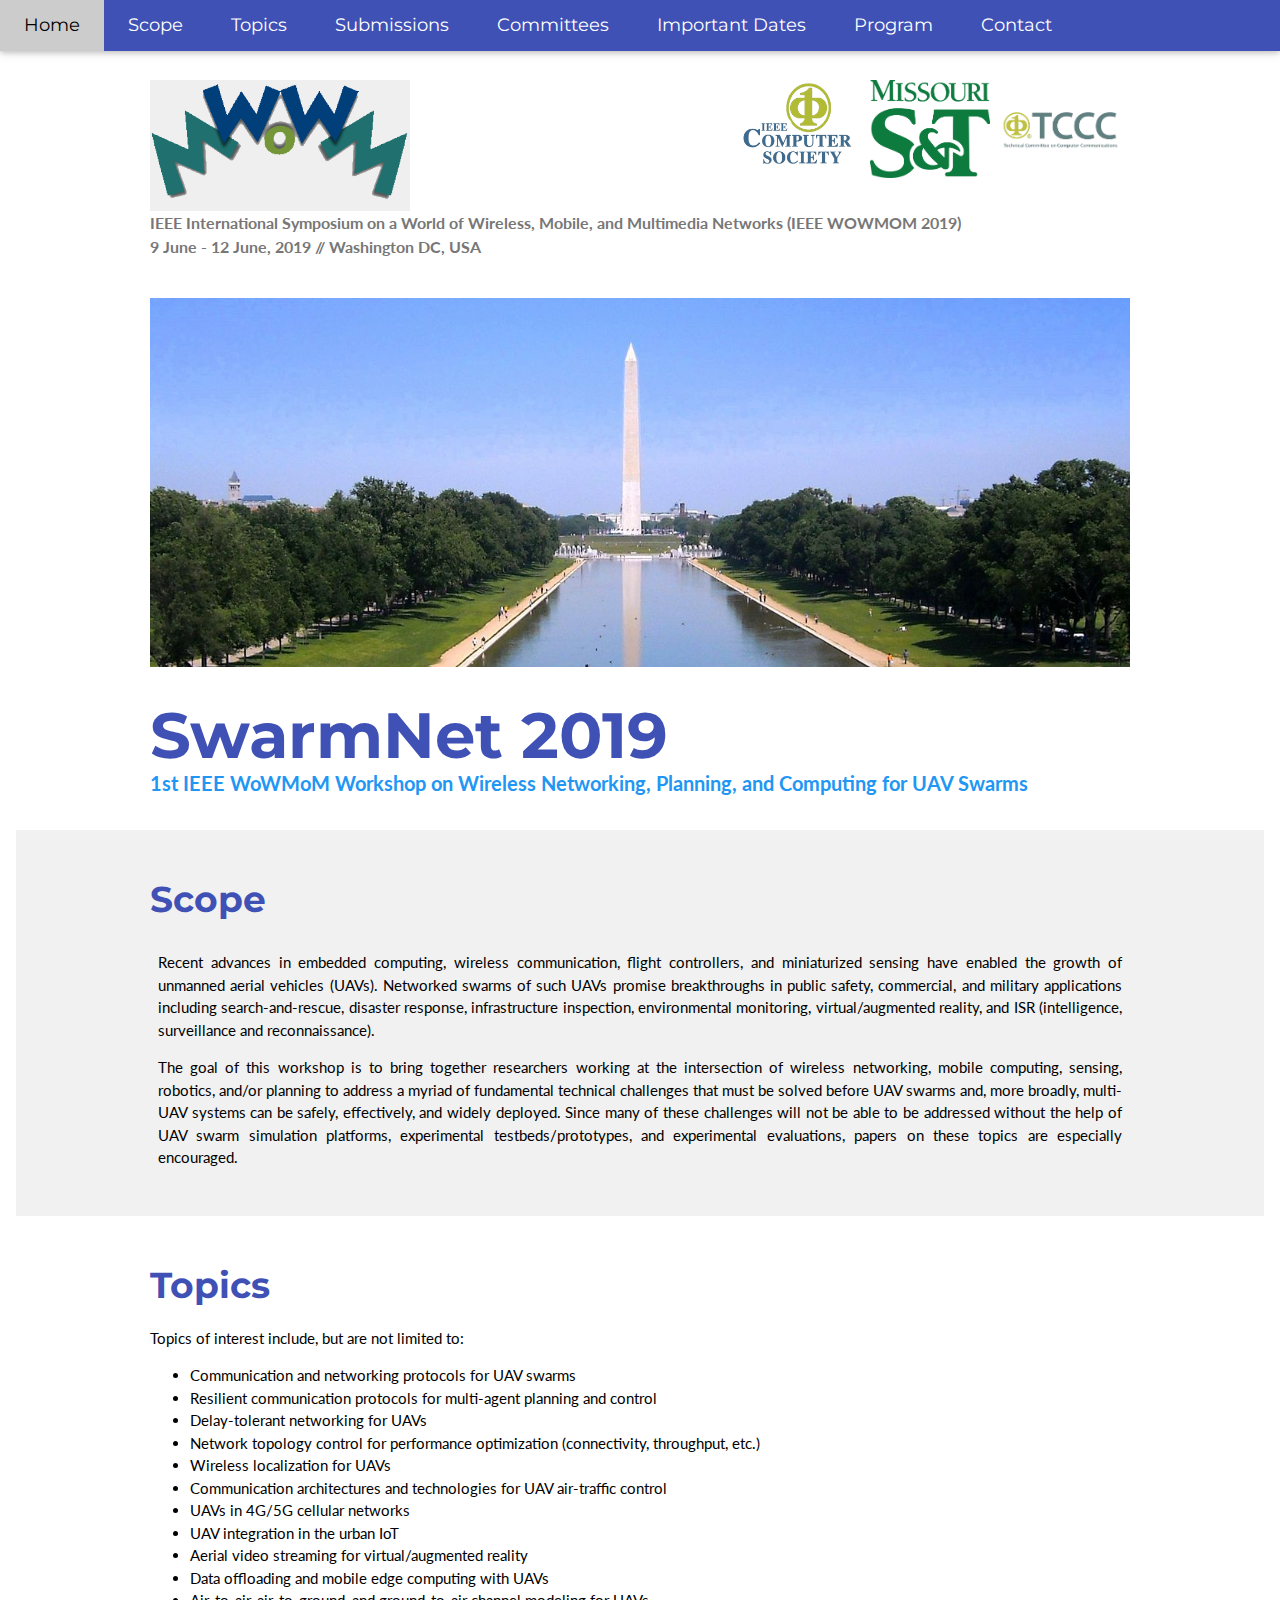
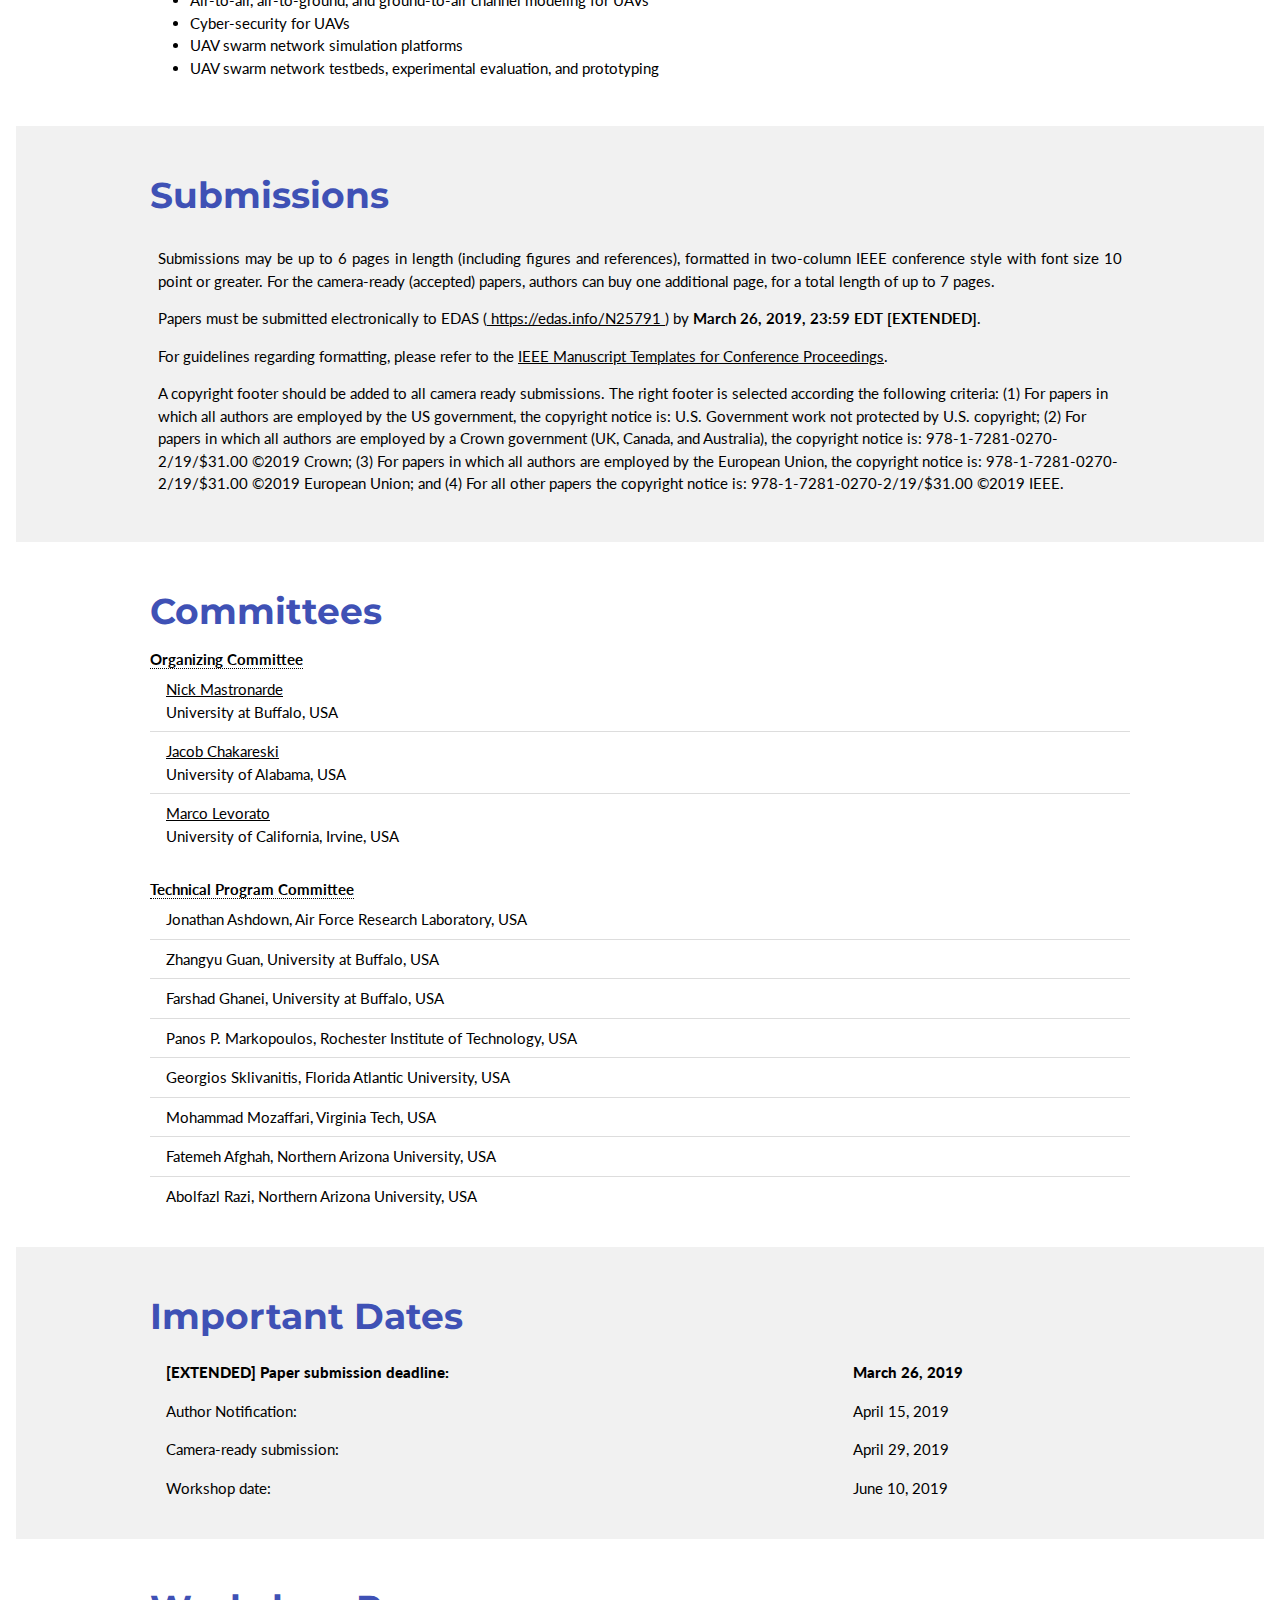
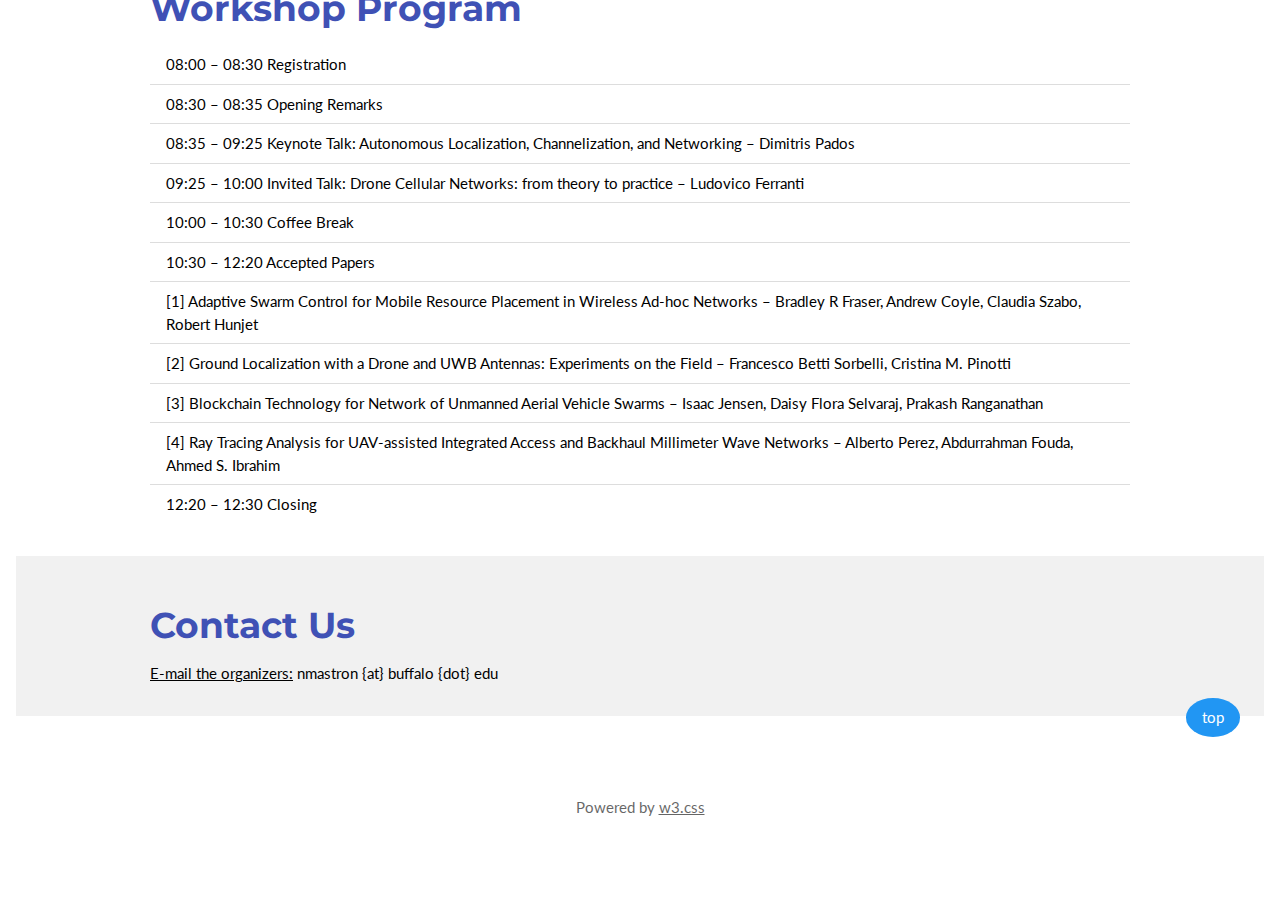
==== index.html @ b9e28bdb "Changed presentation order" ====
﻿<!DOCTYPE html>
<html>
   <title>SwarmNet Workshop</title>
   <meta charset="UTF-8">
   <meta name="viewport" content="width=device-width, initial-scale=1">
   <link rel="stylesheet" href="https://www.w3schools.com/w3css/4/w3.css">
   <link href="wcnee.css" rel="stylesheet" type="text/css" id="styleId"/>
   <link rel="stylesheet" href="https://fonts.googleapis.com/css?family=Lato">
   <link rel="stylesheet" href="https://fonts.googleapis.com/css?family=Montserrat">
   <link rel="stylesheet" href="https://cdnjs.cloudflare.com/ajax/libs/font-awesome/4.7.0/css/font-awesome.min.css">
   <style>
      body,h1,h2,h3,h4,h5,h6 {font-family: "Lato", sans-serif}
      .w3-bar,h1,button {font-family: "Montserrat", sans-serif}
      .fa-anchor,.fa-coffee {font-size:200px}
   </style>
   <body>
      <!-- Navbar -->
      <div class="w3-top">
         <div class="w3-bar w3-indigo w3-card-2 w3-left-align w3-large">
            <a class="w3-bar-item w3-button w3-hide-medium w3-hide-large w3-right w3-padding-large w3-hover-white w3-large w3-indigo" href="javascript:void(0);" onclick="myFunction()" title="Toggle Navigation Menu"><i class="fa fa-bars"></i></a>
            <a href="#" class="w3-bar-item w3-button w3-padding-large w3-white">Home</a>
            <a href="#scope" class="w3-bar-item w3-button w3-hide-small w3-padding-large w3-hover-white">Scope</a>
            <a href="#topics" class="w3-bar-item w3-button w3-hide-small w3-padding-large w3-hover-white">Topics</a>
            <a href="#submissions" class="w3-bar-item w3-button w3-padding-large">Submissions</a>
            <a href="#committees" class="w3-bar-item w3-button w3-hide-small w3-padding-large w3-hover-white">Committees</a>
            <a href="#dates" class="w3-bar-item w3-button w3-hide-small w3-padding-large w3-hover-white">Important Dates</a>
            <a href="#program" class="w3-bar-item w3-button w3-hide-small w3-padding-large w3-hover-white">Program</a>
            <a href="#contact" class="w3-bar-item w3-button w3-hide-small w3-padding-large w3-hover-white">Contact</a>
         </div>
         
         <!-- Navbar on small screens -->
         <div id="navDemo" class="w3-bar-block w3-white w3-hide w3-hide-large w3-hide-medium w3-large">
            <a href="#scope" class="w3-bar-item w3-button w3-padding-large">Scope</a>
            <a href="#topics" class="w3-bar-item w3-button w3-padding-large">Topics</a>
            <a href="#submissions" class="w3-bar-item w3-button w3-padding-large">Submissions</a>
            <a href="#committees" class="w3-bar-item w3-button w3-padding-large">Committees</a>
            <a href="#dates" class="w3-bar-item w3-button w3-padding-large">Important Dates</a>
            <a href="#program" class="w3-bar-item w3-button w3-padding-large">Program</a>
            <a href="#contact" class="w3-bar-item w3-button w3-padding-large">Contact</a>
         </div>
      </div>
      
      <!-- Header -->
      <header class="w3-container w3-white" style="padding-top:80px;">
      </header>
      
      <!-- First Grid -->
      <div class="w3-row-padding w3-padding-8 w3-container" id="home">
         <div class="w3-content">
            
            <a href="http://tccc.committees.comsoc.org/" target="_blank"></a>
            <img src="logo-tccc.png" width="120px" style="padding:25px 0px 0px 0px; position:absolute; margin-left:850px;"/>
            
            <a href="https://www.mst.edu" target="_blank">
            <img src="logo-missouri.png" width="120px" style="padding:0px 0px 0px 0px; position:absolute; margin-left:720px;"/></a>
            
            <a href="https://www.computer.org/" target="_blank">
            <img src="ieee-computer-society.png" width="120px" style="padding:0px 0px 0px 0px; position:absolute; margin-left:590px;"/></a>
            
            <a href="http://cs.ucf.edu/wowmom2019/" target="_blank"></a>            
            <img src="logo-wowmom.png" width="260px" style="padding:0px 0px 0px 0px"/>
            <p style="color:#777; font-size:12pt; font-weight: bold; padding-top:0; margin-top:0;">
               IEEE International Symposium on a World of Wireless, Mobile, and Multimedia Networks (IEEE WOWMOM 2019) 
               <br> 9 June - 12 June, 2019 // Washington DC, USA
            </p>
            <br>
            
            <img class="w3-image" src="washington.jpg" style="margin-bottom:10px;">
            <h1 class="w3-jumbo w3-text-indigo" style="margin-bottom:-25px;"><b>SwarmNet 2019</b></h1>
            <h4 class="w3-text-blue"><b>1st IEEE WoWMoM Workshop on Wireless Networking, Planning, and Computing for UAV Swarms</b></h4>
            <br>
         </div>
      </div>
      
      <div class="w3-container"> <!-- w3-threequarter -->
         <div class="w3-row-padding w3-padding-32 w3-container w3-light-grey" id="scope">
            <div class="w3-content">
               <h1 class="w3-xxlarge w3-text-indigo "><b>Scope</b></h1>
               <!-- Photo grid (modal) -->
               <div class="w3-row-padding">
                  <div>
                     <p align="justify">Recent advances in embedded computing, wireless communication, flight controllers, 
                     and miniaturized sensing have enabled the growth of unmanned aerial vehicles (UAVs). 
                     Networked swarms of such UAVs promise breakthroughs in public safety, commercial, and military applications 
                     including search-and-rescue, disaster response, infrastructure inspection, environmental monitoring, 
                     virtual/augmented reality, and ISR (intelligence, surveillance and reconnaissance). </p>                    
                     <p align="justify">The goal of this workshop is to bring together researchers working at the intersection of 
                     wireless networking, mobile computing, sensing, robotics, and/or planning 
                     to address a myriad of fundamental technical challenges that must be solved before UAV swarms and,
                     more broadly, multi-UAV systems can be safely, effectively, and widely deployed. 
                     Since many of these challenges will not be able to be addressed without the help of UAV swarm simulation platforms, 
                     experimental testbeds/prototypes, and experimental evaluations, papers on these topics are especially encouraged. </p>
                  </div>
               </div>
            </div>
         </div>
         <!-- Second Grid -->
         <div class="w3-row-padding w3-white w3-padding-32 w3-container" id="topics">
            <div class="w3-content">
               <h1 class="w3-xxlarge w3-text-indigo "><b>Topics</b></h1>
               <p>Topics of interest include, but are not limited to:</p>
               <!-- 
               <br>
               <b style="border-bottom: 1px #000 dotted;">Communications and Networking Protocols</b> 
               -->
               <ul>
                  <li> Communication and networking protocols for UAV swarms </li>
                  <li> Resilient communication protocols for multi-agent planning and control </li>
                  <li> Delay-tolerant networking for UAVs </li>
                  <li> Network topology control for performance optimization (connectivity, throughput, etc.) </li>
                  <li> Wireless localization for UAVs </li>
                  <li> Communication architectures and technologies for UAV air-traffic control </li>
                  <li> UAVs in 4G/5G cellular networks </li>
                  <li> UAV integration in the urban IoT </li>
                  <li> Aerial video streaming for virtual/augmented reality </li>
                  <li> Data offloading and mobile edge computing with UAVs </li>
                  <li> Air-to-air, air-to-ground, and ground-to-air channel modeling for UAVs
                  <li> Cyber-security for UAVs
                  <li> UAV swarm network simulation platforms
                  <li> UAV swarm network testbeds, experimental evaluation, and prototyping
			   </ul>

               <!--
               <b style="border-bottom: 1px #000 dotted;">Systems and Applications</b>
               <ul>
            	     <li>  RF/acoustic/optical communication systems</li>
                  <li>  Modeling and simulation tools </li>
                  <li>  Experimental results from prototypes, testbeds, and demonstrations </li>
                  <li>  Software-defined radio platforms and SDN testbeds </li>
                  <li>  Internet-of-things applications </li>
                  <li>  Antenna design and processing </li>
                  <li>  Spectrum access policies for dynamic network control</li>
                  <li>  Hardware/software challenges in multi/(massive) antenna transceiver design </li>
                  <li>  Cooperation of robotic unmanned vehicles with multi-domain (sea-land-air) capabilities  </li>
                  <li>  Human-machine interaction </li>
					     </ul>

               <b style="border-bottom: 1px #000 dotted;">Signal Processing and Channel Modeling</b>
               <ul>
                <li>  Signal propagation models </li>
                  <li>  Optimization techniques for multi-modal processing </li>
                  <li>  Signal processing for distributed beamforming </li>
                  <li>  Localization, detection, classification and tracking methods</li>
                  <li>  Communication-constrained multi-agent path planning and task allocation </li>
                  <li>  Machine learning and AI-assisted algorithms for wireless communications and networking  </li>
                  <li>  Signal propagation and attenuation models (absorption, scattering, fading, multipath) </li>
                  <li>  Measurement and characterization (modeling) of real-world wireless (underwater, aerial, intra-body, underground) network deployments </li>
					     </ul>
               -->
            </div>
         </div>


        <div class="w3-row-padding w3-light-grey w3-padding-32 w3-container" id="submissions">
           <div class="w3-content">
              <h1 class="w3-xxlarge w3-text-indigo"><b>Submissions</b></h1>
                 <div class="w3-row-padding">
                    <div>
                       <p align="justify"> Submissions may be up to 6 pages in length (including figures and references), 
                       formatted in two-column IEEE conference style with font size 10 point or greater. 
                       For the camera-ready (accepted) papers, authors can buy one additional page, for a total length of up to 7 pages.</p>
		       <p>Papers must be submitted electronically to EDAS
			       (<a href="https://edas.info/N25791" target="_blank"> https://edas.info/N25791 </a>)
			       by <b>March 26, 2019, 23:59 EDT [EXTENDED]</b>.</p>
                       <p>For guidelines regarding formatting, please refer to the 
                       <a href="http://www.ieee.org/conferences_events/conferences/publishing/templates.html" target="_blank"> IEEE Manuscript Templates for Conference Proceedings</a>.
                       </p>
		       <p> A copyright footer should be added to all camera ready submissions. The right footer is selected according the following criteria:
                           (1) For papers in which all authors are employed by the US government, the copyright notice is: U.S. Government work not protected by U.S. copyright;
                           (2) For papers in which all authors are employed by a Crown government (UK, Canada, and Australia), the copyright notice is: 978-1-7281-0270-2/19/$31.00 ©2019 Crown;
                           (3) For papers in which all authors are employed by the European Union, the copyright notice is: 978-1-7281-0270-2/19/$31.00 ©2019 European Union; and
			   (4) For all other papers the copyright notice is: 978-1-7281-0270-2/19/$31.00 ©2019 IEEE.</p> 
                    </div>
                 </div>
         	  </div>
           </div>


         <div class="w3-row-padding w3-white w3-padding-32 w3-container" id="committees">
            <div class="w3-content">
               <h1 class="w3-xxlarge w3-text-indigo"><b>Committees</b></h1>
                  <ul class="w3-ul">
                     <b style="border-bottom: 1px #000 dotted;">Organizing Committee</b>
                        <li> <a href="http://www.eng.buffalo.edu/~nmastron/" target="_blank"> Nick Mastronarde</a>
                        <br> University at Buffalo, USA
                        
                        <li> <a href="http://www.jakov.org/" target="_blank"> Jacob Chakareski</a>
                        <br> University of Alabama, USA
                  
                        <li> <a href="https://www.ics.uci.edu/~mlevorat/" target="_blank"> Marco Levorato</a>
                        <br> University of California, Irvine, USA
                  </ul>
		          <br>
				  <ul class="w3-ul">
				  <b style="border-bottom: 1px #000 dotted;">Technical Program Committee</b>
				     <li> Jonathan Ashdown, Air Force Research Laboratory, USA
                                     <li> Zhangyu Guan, University at Buffalo, USA
			             <li> Farshad Ghanei, University at Buffalo, USA
			             <li> Panos P. Markopoulos, Rochester Institute of Technology, USA
			             <li> Georgios Sklivanitis, Florida Atlantic University, USA
			             <li> Mohammad Mozaffari, Virginia Tech, USA
			             <li> Fatemeh Afghah, Northern Arizona University, USA
				     <li> Abolfazl Razi, Northern Arizona University, USA
                  </ul>
            </div>
         </div>

         <div class="w3-row-padding w3-light-grey w3-padding-32 w3-container" id="dates">
            <div class="w3-content">
               <h1 class="w3-xxlarge w3-text-indigo"><b>Important Dates</b></h1>
               <table class="w3-table w3-striped">
                  <tr>
		     <th><b>[EXTENDED] Paper submission deadline:</b></th>
                     <th><b> March 26, 2019 </b></th>
                  </tr>
                  <tr>
                     <td>Author Notification:</td>
                     <td> April 15, 2019 </td>
                  </tr>
                  <tr>
                     <td>Camera-ready submission:</td>
                     <td> April 29, 2019 </td>
                  </tr>
                  <tr>
                     <td>Workshop date:</td>
                     <td> June 10, 2019 </td>
                  </tr>
               </table>
            </div>
         </div>

	 <div class="w3-row-padding w3-white w3-padding-32 w3-container" id="program">
            <div class="w3-content">
               <h1 class="w3-xxlarge w3-text-indigo"><b>Workshop Program</b></h1>
               <ul class="w3-ul">
	       <li> 08:00 – 08:30 Registration
               <li> 08:30 – 08:35 Opening Remarks
               <li> 08:35 – 09:25 Keynote Talk: 
		       Autonomous Localization, Channelization, and Networking – Dimitris Pados
               <li> 09:25 – 10:00 Invited Talk: 
		       Drone Cellular Networks: from theory to practice – Ludovico Ferranti
               <li> 10:00 – 10:30 Coffee Break
               <li> 10:30 – 12:20 Accepted Papers
               <li> [1] Adaptive Swarm Control for Mobile Resource Placement in Wireless Ad-hoc Networks –	
Bradley R Fraser, Andrew Coyle, Claudia Szabo, Robert Hunjet
	       <li> [2] Ground Localization with a Drone and UWB Antennas: Experiments on the Field –
Francesco Betti Sorbelli, Cristina M. Pinotti
               <li> [3] Blockchain Technology for Network of Unmanned Aerial Vehicle Swarms –	
Isaac Jensen, Daisy Flora Selvaraj, Prakash Ranganathan
	       <li> [4] Ray Tracing Analysis for UAV-assisted Integrated Access and Backhaul Millimeter Wave Networks –
Alberto Perez, Abdurrahman Fouda, Ahmed S. Ibrahim
               <li> 12:20 – 12:30 Closing
	       </ul>
            </div>
         </div>     
	      
         <div class="w3-row-padding w3-light-grey w3-padding-32 w3-container" id="contact">
            <div class="w3-content">
               <h1 class="w3-xxlarge w3-text-indigo"><b>Contact Us</b></h1>
               <a href="mailto:nmastron@buffalo.edu" target="_top">E-mail the organizers:</a> nmastron 
				{at} buffalo {dot} edu
            </div>
         </div>

         <div class="w3-container" style="position:relative">
            <a href="#home" class="w3-button w3-normal w3-circle w3-blue"
               style="position:absolute;top:-18px;right:24px"> top </a>
         </div>
      </div>

      <!--
      <div class="w3-container w3-rest">
         <div id="twitter">
            <a class="twitter-timeline" data-lang="en" height="2150" data-theme="dark" data-link-color="#2B7BB9" href="https://twitter.com/IEEE_WCNEE?ref_src=twsrc%5Etfw">Tweets by IEEE_WCNEE</a>
            <script>!function(d,s,id){var js,fjs=d.getElementsByTagName(s)[0],p=/^http:/.test(d.location)?'http':'https';if(!d.getElementById(id)){js=d.createElement(s);js.id=id;js.src=p+"://platform.twitter.com/widgets.js";fjs.parentNode.insertBefore(js,fjs);}}(document,"script","twitter-wjs");</script>
         </div>
      </div>
      -->

      <!--
	  <div class="w3-container w3-rest">
	  			<div id="conference">
		       	<p class="title">WCNEE Workshops</p>
				<ul>
			  		<li><a href="http://infocom2018.ieee-infocom.org/content/workshop-wcnee-wireless-communications-and-networking-extreme-environments">2018 - Honolulu, USA</a></li>
			  	</ul>
			  	<ul>
			  		<li><a href="http://infocom2017.ieee-infocom.org/workshop/wcnee-wireless-communications-and-networking-extreme-environments">2017 - Atlanta, USA</a></li>
			  	</ul>
			 </div>
	   </div>
	   -->
	   
      <!-- Footer -->
      <footer class="w3-container w3-padding-64 w3-center w3-opacity">
         <p>Powered by <a href="https://www.w3schools.com/w3css/default.asp" target="_blank">w3.css</a></p>
      </footer>
      <script>
         // Used to toggle the menu on small screens when clicking on the menu button
         function myFunction() {
             var x = document.getElementById("navDemo");
             if (x.className.indexOf("w3-show") == -1) {
                 x.className += " w3-show";
             } else {
                 x.className = x.className.replace(" w3-show", "");
             }
         }
      </script>
   </body>
</html>
---- wcnee.css ----
div#conference{
	margin-top: 20px;
	margin-left: 0px;
	margin-right:50px;
	background:#333333;
	border-radius: 5px;	
	width:300px;
	height:300px;
	overflow: auto;
}

div#conference .title{
    color: white;
    text-align:left;
    margin-left:10px;
    margin-bottom:-5px;
	font-weight:bold;
	font-family: "Lato", sans-serif;
	font-size:0.9em;
	background:transparent;
	text-decoration:none;
	
}

div#conference ul.menu li a{
	float:left;
	color:#ffffff;
	
}



div#conference li {
  color: white; /* bullet color */
   margin-bottom:10px;
   margin-top:10px;
   margin-left:-15px;
	
}
div#conference ul {
border-top: 1px solid #404040;
}

#conference a:link, 
#conference a:visited, 
#conference a:hover { 
	color:#fff;
}
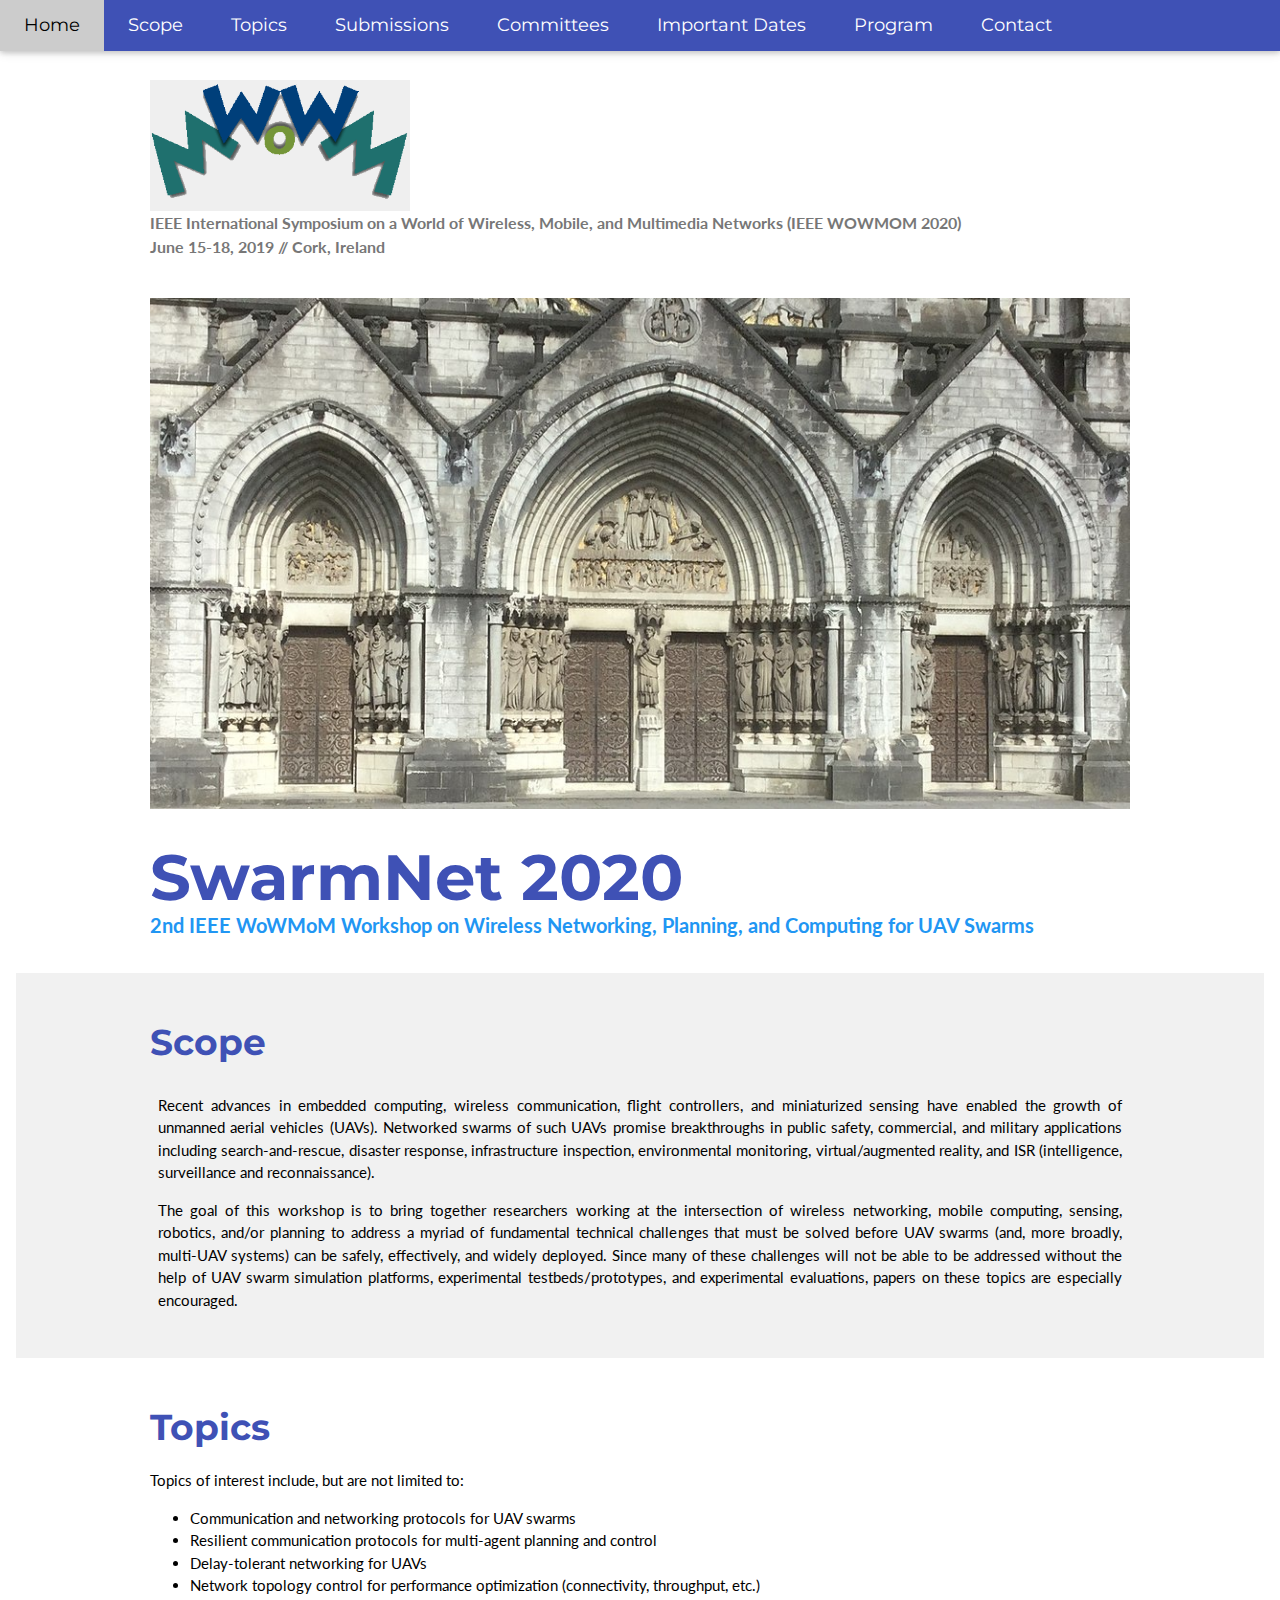
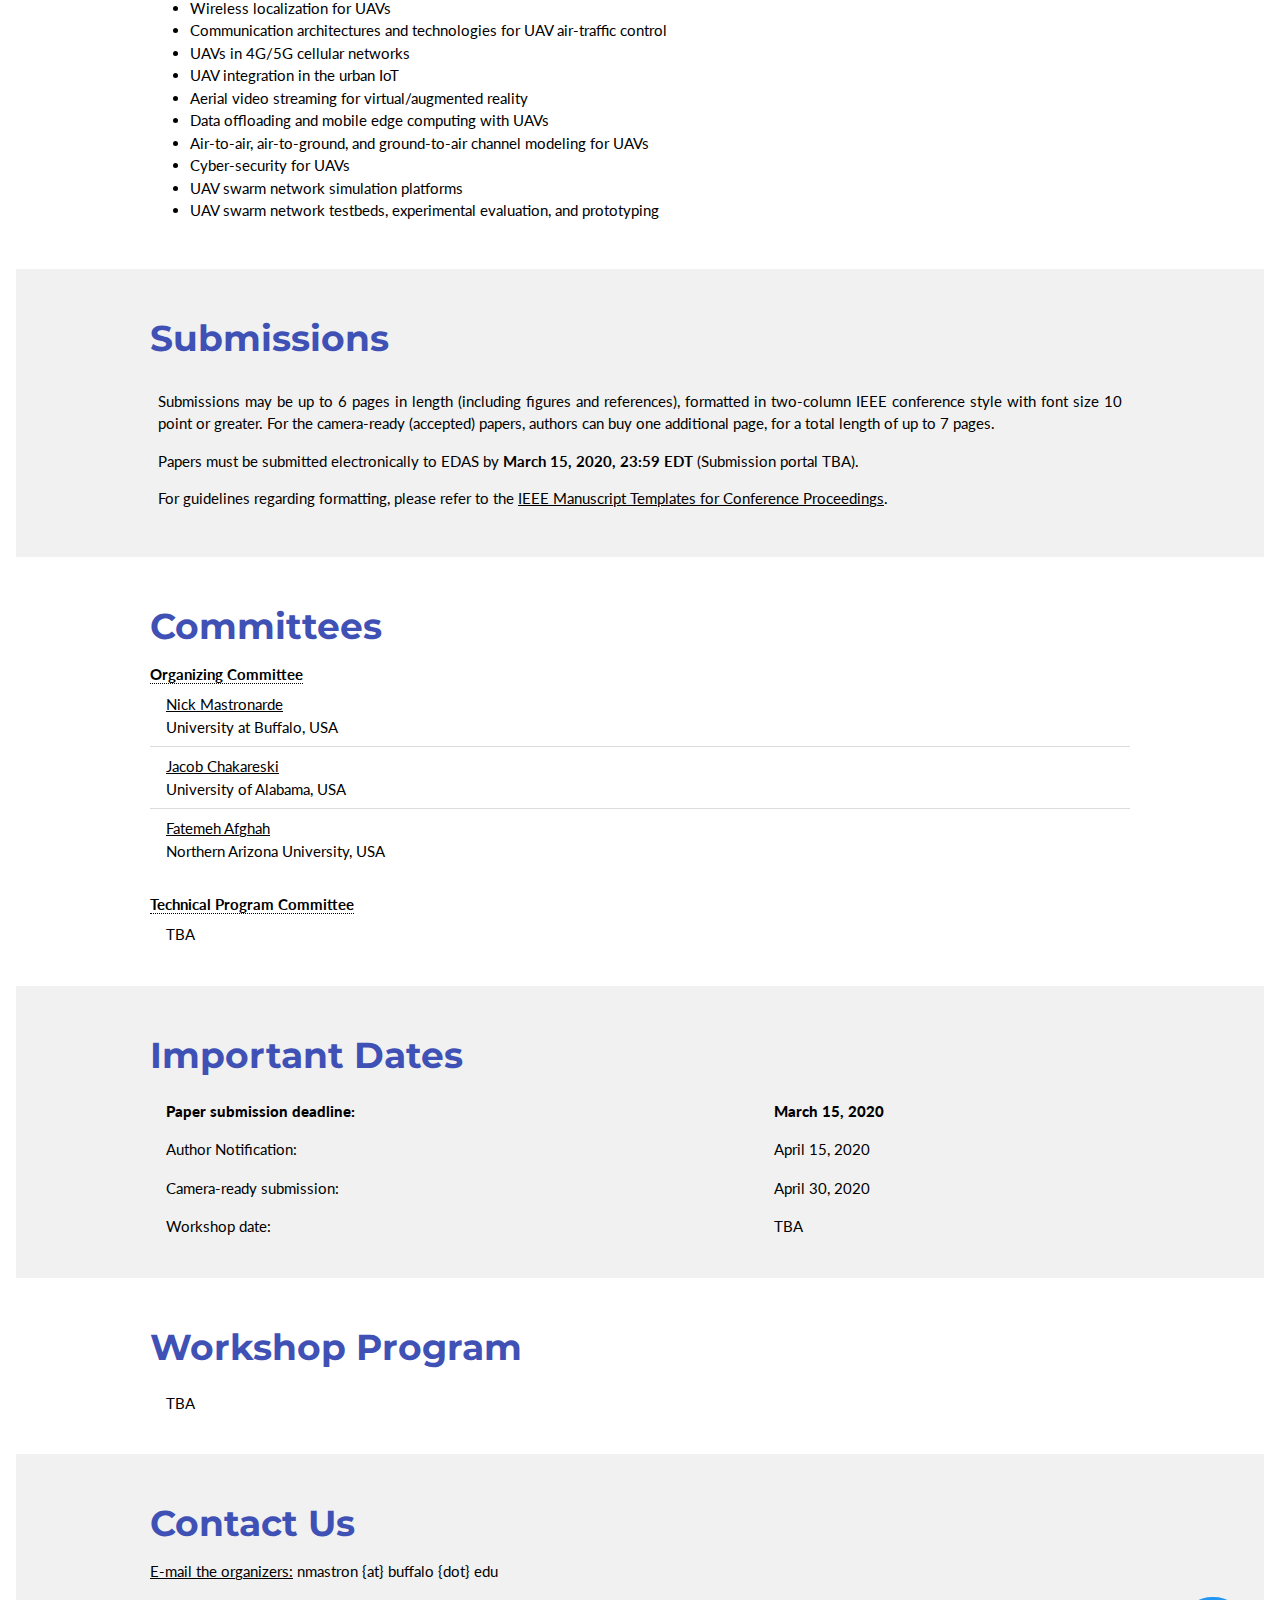
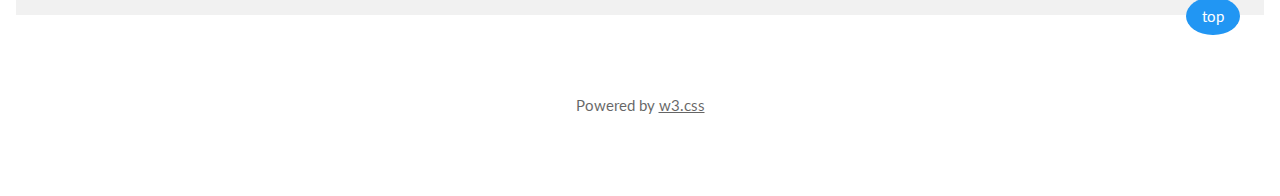
==== commit 18c08699: "First commit for 2020" ====
--- a/index.html
+++ b/index.html
@@ -48,26 +48,27 @@
       <div class="w3-row-padding w3-padding-8 w3-container" id="home">
          <div class="w3-content">
             
-            <a href="http://tccc.committees.comsoc.org/" target="_blank"></a>
+            <!-- <a href="http://tccc.committees.comsoc.org/" target="_blank"></a>
             <img src="logo-tccc.png" width="120px" style="padding:25px 0px 0px 0px; position:absolute; margin-left:850px;"/>
             
             <a href="https://www.mst.edu" target="_blank">
             <img src="logo-missouri.png" width="120px" style="padding:0px 0px 0px 0px; position:absolute; margin-left:720px;"/></a>
             
             <a href="https://www.computer.org/" target="_blank">
-            <img src="ieee-computer-society.png" width="120px" style="padding:0px 0px 0px 0px; position:absolute; margin-left:590px;"/></a>
-            
-            <a href="http://cs.ucf.edu/wowmom2019/" target="_blank"></a>            
+            <img src="ieee-computer-society.png" width="120px" style="padding:0px 0px 0px 0px; position:absolute; margin-left:590px;"/></a> -->
+            
+            <a href="http://www.cs.ucc.ie/wowmom2020/" target="_blank"></a>            
             <img src="logo-wowmom.png" width="260px" style="padding:0px 0px 0px 0px"/>
             <p style="color:#777; font-size:12pt; font-weight: bold; padding-top:0; margin-top:0;">
-               IEEE International Symposium on a World of Wireless, Mobile, and Multimedia Networks (IEEE WOWMOM 2019) 
-               <br> 9 June - 12 June, 2019 // Washington DC, USA
+               IEEE International Symposium on a World of Wireless, Mobile, and Multimedia Networks (IEEE WOWMOM 2020) 
+               <br> June 15-18, 2019 // Cork, Ireland
             </p>
             <br>
             
-            <img class="w3-image" src="washington.jpg" style="margin-bottom:10px;">
-            <h1 class="w3-jumbo w3-text-indigo" style="margin-bottom:-25px;"><b>SwarmNet 2019</b></h1>
-            <h4 class="w3-text-blue"><b>1st IEEE WoWMoM Workshop on Wireless Networking, Planning, and Computing for UAV Swarms</b></h4>
+            <img class="w3-image" src="Saint_Fin_Barre_Cathedral.jpg" style="margin-bottom:10px;">
+            <h1 class="w3-jumbo w3-text-indigo" style="margin-bottom:-25px;"><b>
+			SwarmNet 2020</b></h1>
+            <h4 class="w3-text-blue"><b>2nd IEEE WoWMoM Workshop on Wireless Networking, Planning, and Computing for UAV Swarms</b></h4>
             <br>
          </div>
       </div>
@@ -86,8 +87,8 @@
                      virtual/augmented reality, and ISR (intelligence, surveillance and reconnaissance). </p>                    
                      <p align="justify">The goal of this workshop is to bring together researchers working at the intersection of 
                      wireless networking, mobile computing, sensing, robotics, and/or planning 
-                     to address a myriad of fundamental technical challenges that must be solved before UAV swarms and,
-                     more broadly, multi-UAV systems can be safely, effectively, and widely deployed. 
+                     to address a myriad of fundamental technical challenges that must be solved before UAV swarms (and,
+                     more broadly, multi-UAV systems) can be safely, effectively, and widely deployed. 
                      Since many of these challenges will not be able to be addressed without the help of UAV swarm simulation platforms, 
                      experimental testbeds/prototypes, and experimental evaluations, papers on these topics are especially encouraged. </p>
                   </div>
@@ -119,89 +120,62 @@
                   <li> UAV swarm network simulation platforms
                   <li> UAV swarm network testbeds, experimental evaluation, and prototyping
 			   </ul>
-
-               <!--
-               <b style="border-bottom: 1px #000 dotted;">Systems and Applications</b>
-               <ul>
-            	     <li>  RF/acoustic/optical communication systems</li>
-                  <li>  Modeling and simulation tools </li>
-                  <li>  Experimental results from prototypes, testbeds, and demonstrations </li>
-                  <li>  Software-defined radio platforms and SDN testbeds </li>
-                  <li>  Internet-of-things applications </li>
-                  <li>  Antenna design and processing </li>
-                  <li>  Spectrum access policies for dynamic network control</li>
-                  <li>  Hardware/software challenges in multi/(massive) antenna transceiver design </li>
-                  <li>  Cooperation of robotic unmanned vehicles with multi-domain (sea-land-air) capabilities  </li>
-                  <li>  Human-machine interaction </li>
-					     </ul>
-
-               <b style="border-bottom: 1px #000 dotted;">Signal Processing and Channel Modeling</b>
-               <ul>
-                <li>  Signal propagation models </li>
-                  <li>  Optimization techniques for multi-modal processing </li>
-                  <li>  Signal processing for distributed beamforming </li>
-                  <li>  Localization, detection, classification and tracking methods</li>
-                  <li>  Communication-constrained multi-agent path planning and task allocation </li>
-                  <li>  Machine learning and AI-assisted algorithms for wireless communications and networking  </li>
-                  <li>  Signal propagation and attenuation models (absorption, scattering, fading, multipath) </li>
-                  <li>  Measurement and characterization (modeling) of real-world wireless (underwater, aerial, intra-body, underground) network deployments </li>
-					     </ul>
-               -->
-            </div>
-         </div>
-
-
-        <div class="w3-row-padding w3-light-grey w3-padding-32 w3-container" id="submissions">
-           <div class="w3-content">
-              <h1 class="w3-xxlarge w3-text-indigo"><b>Submissions</b></h1>
-                 <div class="w3-row-padding">
-                    <div>
-                       <p align="justify"> Submissions may be up to 6 pages in length (including figures and references), 
-                       formatted in two-column IEEE conference style with font size 10 point or greater. 
-                       For the camera-ready (accepted) papers, authors can buy one additional page, for a total length of up to 7 pages.</p>
-		       <p>Papers must be submitted electronically to EDAS
-			       (<a href="https://edas.info/N25791" target="_blank"> https://edas.info/N25791 </a>)
-			       by <b>March 26, 2019, 23:59 EDT [EXTENDED]</b>.</p>
-                       <p>For guidelines regarding formatting, please refer to the 
-                       <a href="http://www.ieee.org/conferences_events/conferences/publishing/templates.html" target="_blank"> IEEE Manuscript Templates for Conference Proceedings</a>.
-                       </p>
-		       <p> A copyright footer should be added to all camera ready submissions. The right footer is selected according the following criteria:
-                           (1) For papers in which all authors are employed by the US government, the copyright notice is: U.S. Government work not protected by U.S. copyright;
-                           (2) For papers in which all authors are employed by a Crown government (UK, Canada, and Australia), the copyright notice is: 978-1-7281-0270-2/19/$31.00 ©2019 Crown;
-                           (3) For papers in which all authors are employed by the European Union, the copyright notice is: 978-1-7281-0270-2/19/$31.00 ©2019 European Union; and
-			   (4) For all other papers the copyright notice is: 978-1-7281-0270-2/19/$31.00 ©2019 IEEE.</p> 
-                    </div>
-                 </div>
-         	  </div>
-           </div>
+            </div>
+         </div>
+
+
+         <div class="w3-row-padding w3-light-grey w3-padding-32 w3-container" id="submissions">
+            <div class="w3-content">
+               <h1 class="w3-xxlarge w3-text-indigo"><b>Submissions</b></h1>
+               <div class="w3-row-padding">
+                  <div>
+                     <p align="justify"> Submissions may be up to 6 pages in length (including figures and references), 
+                     formatted in two-column IEEE conference style with font size 10 point or greater. 
+                     For the camera-ready (accepted) papers, authors can buy one additional page, for a total length of up to 7 pages.</p>
+		             <p>Papers must be submitted electronically to EDAS 
+			         <!-- (<a href="https://edas.info/N25791" target="_blank"> https://edas.info/N25791 </a>) -->
+			         by <b>March 15, 2020, 23:59 EDT</b> (Submission portal TBA).</p>
+                     <p>For guidelines regarding formatting, please refer to the 
+                     <a href="http://www.ieee.org/conferences_events/conferences/publishing/templates.html" target="_blank"> IEEE Manuscript Templates for Conference Proceedings</a>.
+                     </p>
+		             <!-- <p> A copyright footer should be added to all camera ready submissions. The right footer is selected according the following criteria:
+                         (1) For papers in which all authors are employed by the US government, the copyright notice is: U.S. Government work not protected by U.S. copyright;
+                         (2) For papers in which all authors are employed by a Crown government (UK, Canada, and Australia), the copyright notice is: 978-1-7281-0270-2/19/$31.00 ©2019 Crown;
+                         (3) For papers in which all authors are employed by the European Union, the copyright notice is: 978-1-7281-0270-2/19/$31.00 ©2019 European Union; and
+			             (4) For all other papers the copyright notice is: 978-1-7281-0270-2/19/$31.00 ©2019 IEEE.</p> -->
+                  </div>
+               </div>
+            </div>
+         </div>
 
 
          <div class="w3-row-padding w3-white w3-padding-32 w3-container" id="committees">
             <div class="w3-content">
                <h1 class="w3-xxlarge w3-text-indigo"><b>Committees</b></h1>
-                  <ul class="w3-ul">
-                     <b style="border-bottom: 1px #000 dotted;">Organizing Committee</b>
-                        <li> <a href="http://www.eng.buffalo.edu/~nmastron/" target="_blank"> Nick Mastronarde</a>
-                        <br> University at Buffalo, USA
+               <ul class="w3-ul">
+                  <b style="border-bottom: 1px #000 dotted;">Organizing Committee</b>
+                  <li> <a href="http://www.eng.buffalo.edu/~nmastron/" target="_blank"> Nick Mastronarde</a>
+                       <br> University at Buffalo, USA
                         
-                        <li> <a href="http://www.jakov.org/" target="_blank"> Jacob Chakareski</a>
-                        <br> University of Alabama, USA
+                  <li> <a href="http://www.jakov.org/" target="_blank"> Jacob Chakareski</a>
+                       <br> University of Alabama, USA
                   
-                        <li> <a href="https://www.ics.uci.edu/~mlevorat/" target="_blank"> Marco Levorato</a>
-                        <br> University of California, Irvine, USA
-                  </ul>
-		          <br>
-				  <ul class="w3-ul">
-				  <b style="border-bottom: 1px #000 dotted;">Technical Program Committee</b>
-				     <li> Jonathan Ashdown, Air Force Research Laboratory, USA
-                                     <li> Zhangyu Guan, University at Buffalo, USA
-			             <li> Farshad Ghanei, University at Buffalo, USA
-			             <li> Panos P. Markopoulos, Rochester Institute of Technology, USA
-			             <li> Georgios Sklivanitis, Florida Atlantic University, USA
-			             <li> Mohammad Mozaffari, Virginia Tech, USA
-			             <li> Fatemeh Afghah, Northern Arizona University, USA
-				     <li> Abolfazl Razi, Northern Arizona University, USA
-                  </ul>
+                  <li> <a href="https://www.ics.uci.edu/~mlevorat/" target="_blank"> Fatemeh Afghah</a>
+                       <br> Northern Arizona University, USA
+               </ul>
+		       <br>
+               <ul class="w3-ul">
+                  <b style="border-bottom: 1px #000 dotted;">Technical Program Committee</b>
+                  <li> TBA
+                  <!-- <li> Jonathan Ashdown, Air Force Research Laboratory, USA
+                  <li> Zhangyu Guan, University at Buffalo, USA
+                  <li> Farshad Ghanei, University at Buffalo, USA
+                  <li> Panos P. Markopoulos, Rochester Institute of Technology, USA
+                  <li> Georgios Sklivanitis, Florida Atlantic University, USA
+                  <li> Mohammad Mozaffari, Virginia Tech, USA
+                  <li> Fatemeh Afghah, Northern Arizona University, USA
+                  <li> Abolfazl Razi, Northern Arizona University, USA -->
+               </ul>
             </div>
          </div>
 
@@ -210,47 +184,48 @@
                <h1 class="w3-xxlarge w3-text-indigo"><b>Important Dates</b></h1>
                <table class="w3-table w3-striped">
                   <tr>
-		     <th><b>[EXTENDED] Paper submission deadline:</b></th>
-                     <th><b> March 26, 2019 </b></th>
+		             <th><b>Paper submission deadline:</b></th>
+                     <th><b> March 15, 2020 </b></th>
                   </tr>
                   <tr>
                      <td>Author Notification:</td>
-                     <td> April 15, 2019 </td>
+                     <td> April 15, 2020 </td>
                   </tr>
                   <tr>
                      <td>Camera-ready submission:</td>
-                     <td> April 29, 2019 </td>
+                     <td> April 30, 2020 </td>
                   </tr>
                   <tr>
                      <td>Workshop date:</td>
-                     <td> June 10, 2019 </td>
+                     <td> TBA </td>
                   </tr>
                </table>
             </div>
          </div>
 
-	 <div class="w3-row-padding w3-white w3-padding-32 w3-container" id="program">
+         <div class="w3-row-padding w3-white w3-padding-32 w3-container" id="program">
             <div class="w3-content">
                <h1 class="w3-xxlarge w3-text-indigo"><b>Workshop Program</b></h1>
                <ul class="w3-ul">
-	       <li> 08:00 – 08:30 Registration
-               <li> 08:30 – 08:35 Opening Remarks
-               <li> 08:35 – 09:25 Keynote Talk: 
-		       Autonomous Localization, Channelization, and Networking – Dimitris Pados
-               <li> 09:25 – 10:00 Invited Talk: 
-		       Drone Cellular Networks: from theory to practice – Ludovico Ferranti
-               <li> 10:00 – 10:30 Coffee Break
-               <li> 10:30 – 12:20 Accepted Papers
-               <li> [1] Adaptive Swarm Control for Mobile Resource Placement in Wireless Ad-hoc Networks –	
-Bradley R Fraser, Andrew Coyle, Claudia Szabo, Robert Hunjet
-	       <li> [2] Ground Localization with a Drone and UWB Antennas: Experiments on the Field –
-Francesco Betti Sorbelli, Cristina M. Pinotti
-               <li> [3] Blockchain Technology for Network of Unmanned Aerial Vehicle Swarms –	
-Isaac Jensen, Daisy Flora Selvaraj, Prakash Ranganathan
-	       <li> [4] Ray Tracing Analysis for UAV-assisted Integrated Access and Backhaul Millimeter Wave Networks –
-Alberto Perez, Abdurrahman Fouda, Ahmed S. Ibrahim
-               <li> 12:20 – 12:30 Closing
-	       </ul>
+                  <li> TBA
+	              <!-- <li> 08:00 – 08:30 Registration
+                  <li> 08:30 – 08:35 Opening Remarks
+                  <li> 08:35 – 09:25 Keynote Talk: 
+		               Autonomous Localization, Channelization, and Networking – Dimitris Pados
+                  <li> 09:25 – 10:00 Invited Talk: 
+		               Drone Cellular Networks: from theory to practice – Ludovico Ferranti
+                  <li> 10:00 – 10:30 Coffee Break
+                  <li> 10:30 – 12:20 Accepted Papers
+                  <li> [1] Adaptive Swarm Control for Mobile Resource Placement in Wireless Ad-hoc Networks –	
+                       Bradley R Fraser, Andrew Coyle, Claudia Szabo, Robert Hunjet
+	              <li> [2] Ground Localization with a Drone and UWB Antennas: Experiments on the Field –
+                       Francesco Betti Sorbelli, Cristina M. Pinotti
+                  <li> [3] Blockchain Technology for Network of Unmanned Aerial Vehicle Swarms –	
+                       Isaac Jensen, Daisy Flora Selvaraj, Prakash Ranganathan
+	              <li> [4] Ray Tracing Analysis for UAV-assisted Integrated Access and Backhaul Millimeter Wave Networks –
+                       Alberto Perez, Abdurrahman Fouda, Ahmed S. Ibrahim
+                  <li> 12:20 – 12:30 Closing -->
+	           </ul>
             </div>
          </div>     
 	      
@@ -258,7 +233,7 @@
             <div class="w3-content">
                <h1 class="w3-xxlarge w3-text-indigo"><b>Contact Us</b></h1>
                <a href="mailto:nmastron@buffalo.edu" target="_top">E-mail the organizers:</a> nmastron 
-				{at} buffalo {dot} edu
+				  {at} buffalo {dot} edu
             </div>
          </div>
 
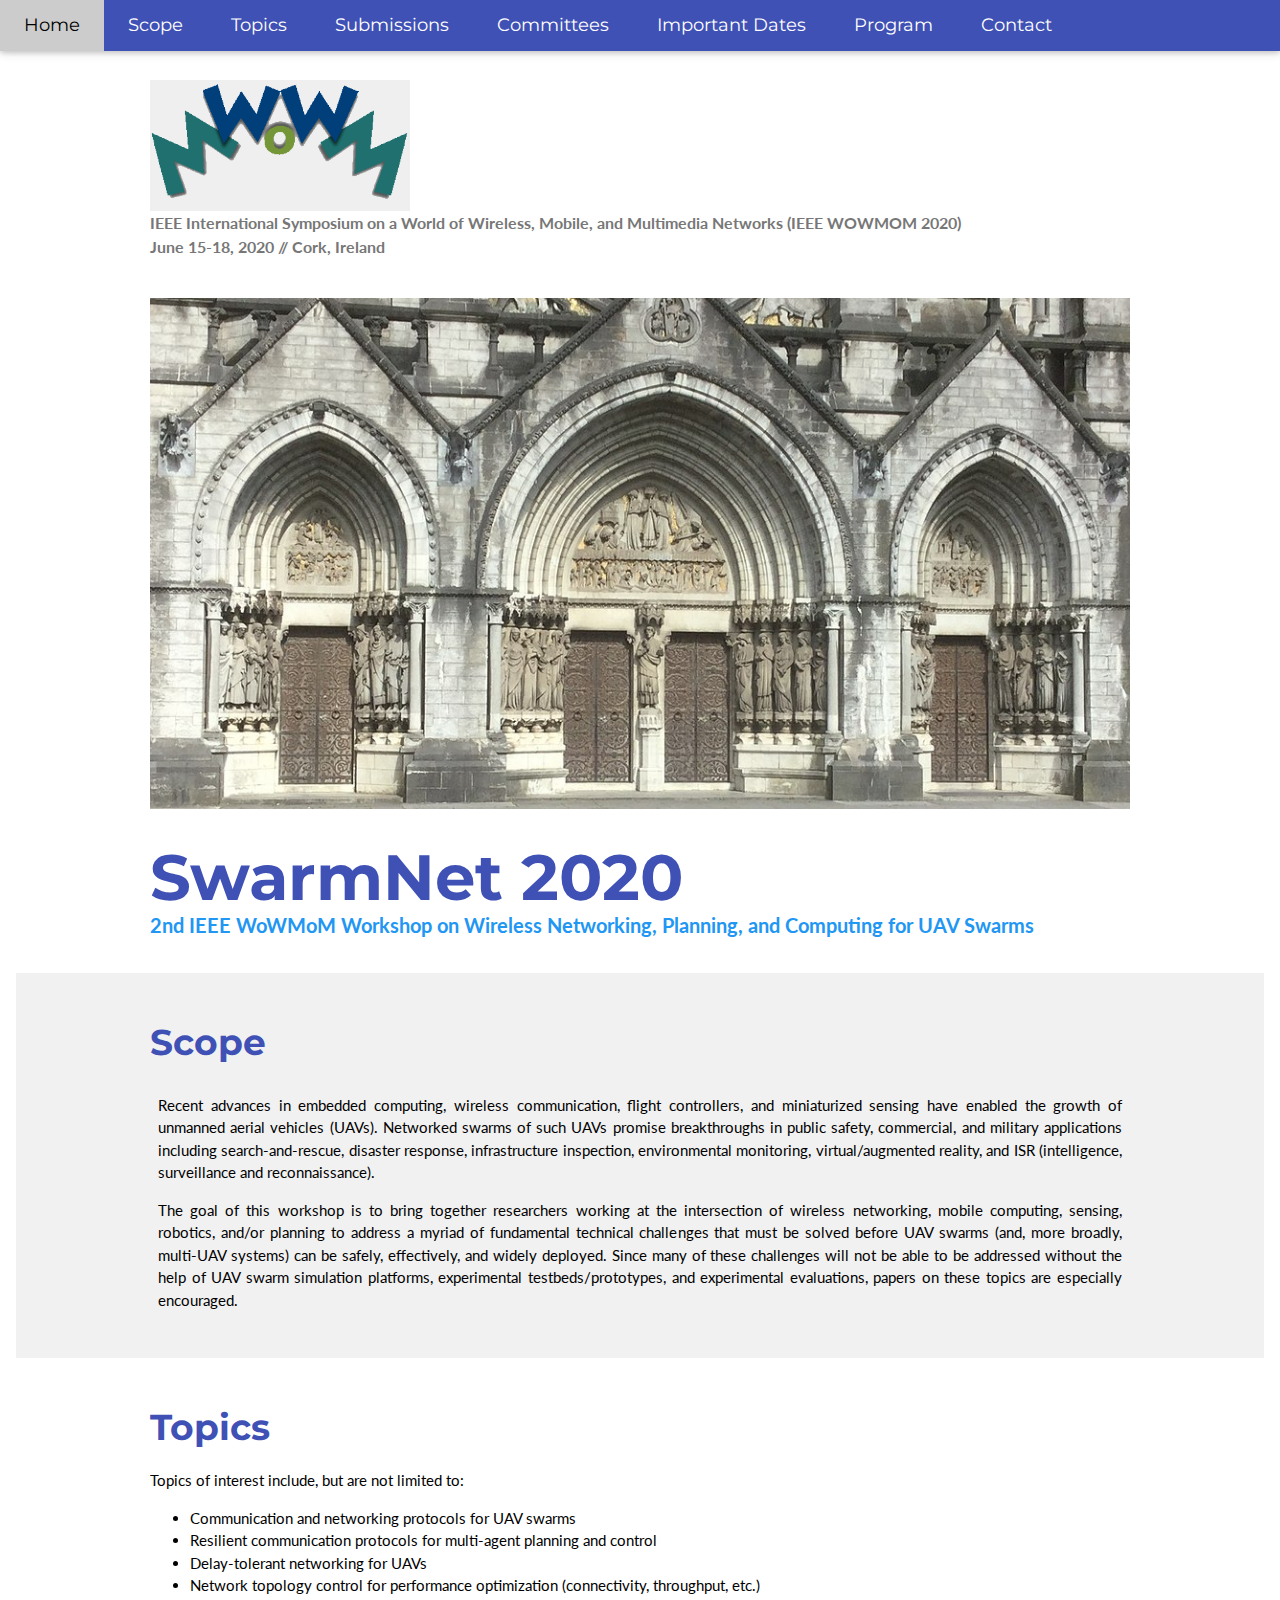
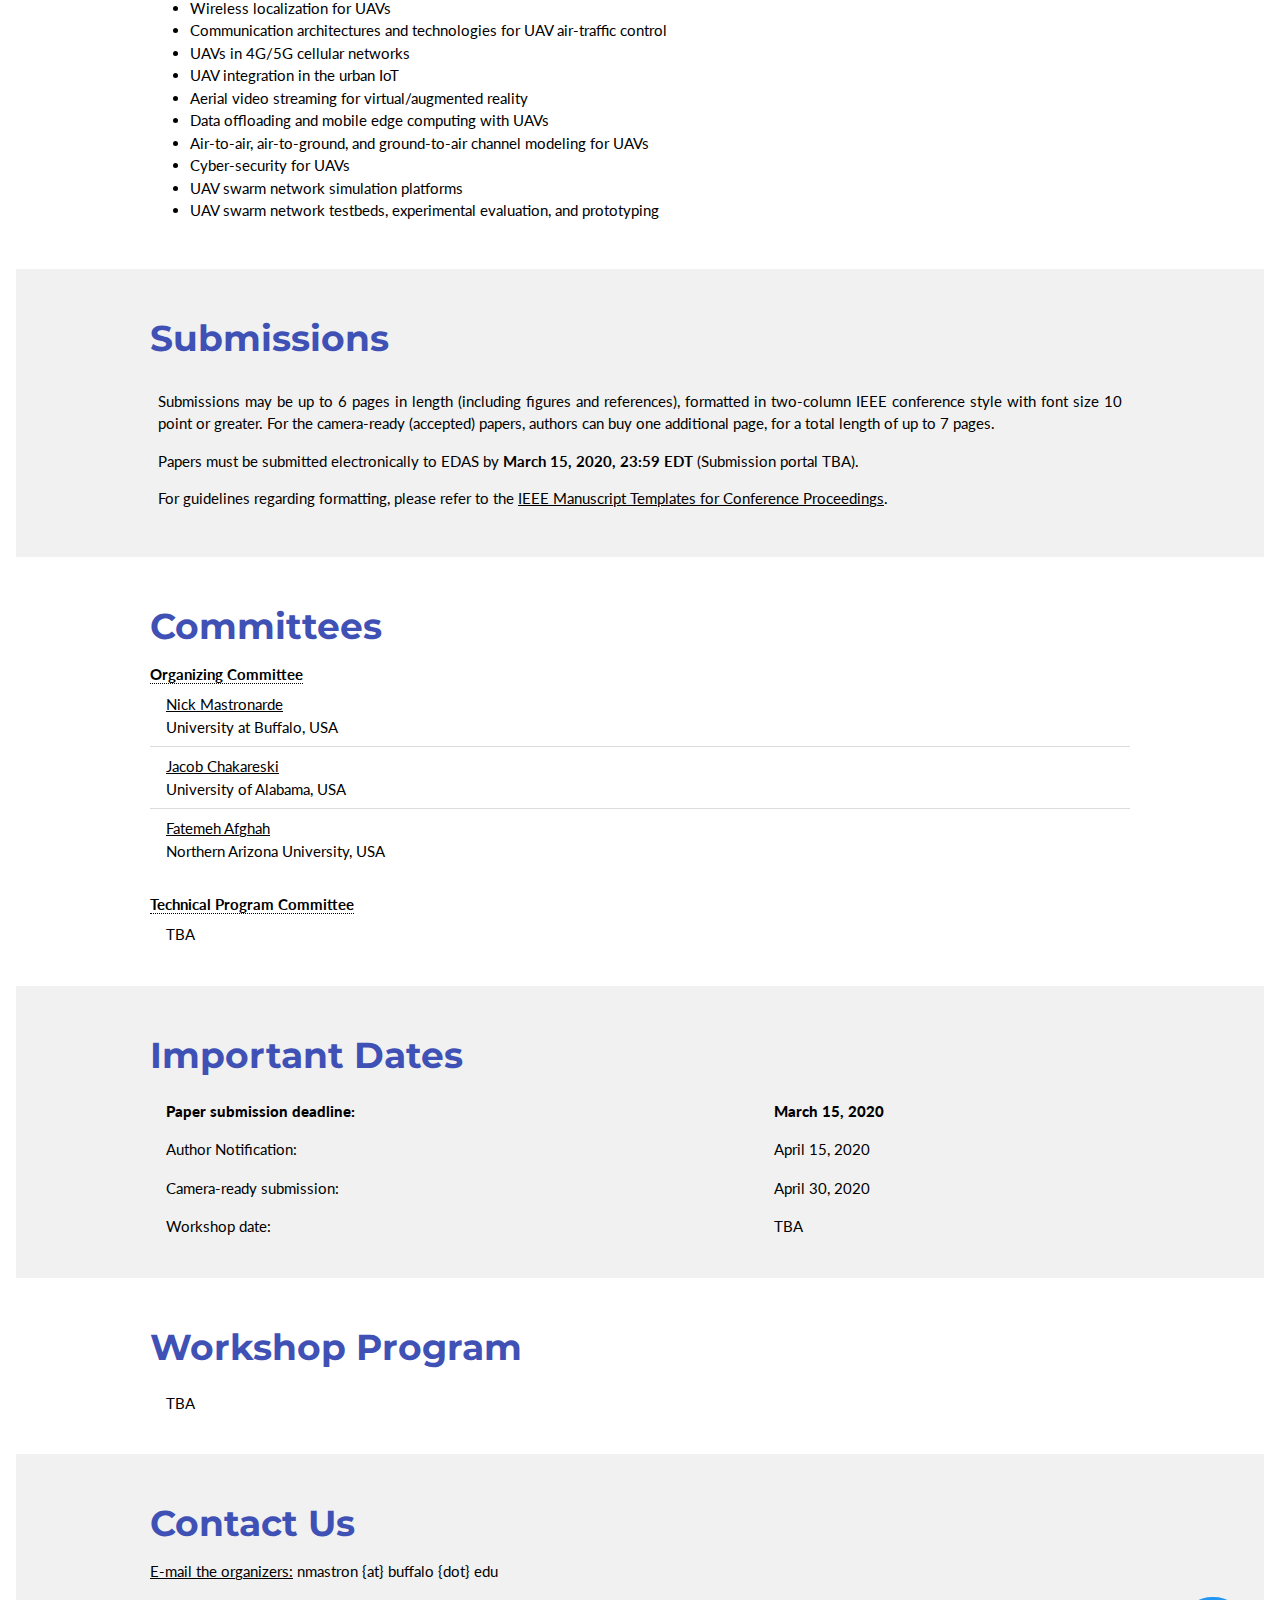
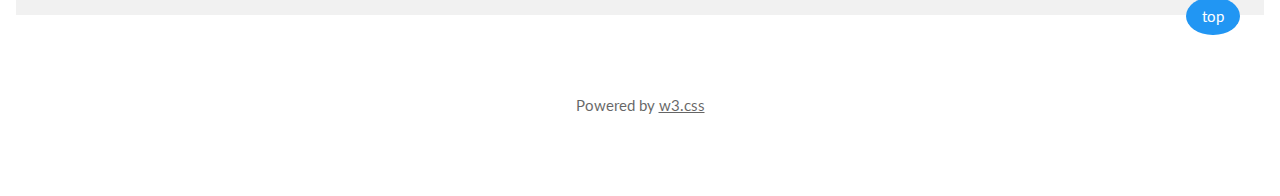
==== commit f7bff384: "2019 to 2020" ====
--- a/index.html
+++ b/index.html
@@ -61,7 +61,7 @@
             <img src="logo-wowmom.png" width="260px" style="padding:0px 0px 0px 0px"/>
             <p style="color:#777; font-size:12pt; font-weight: bold; padding-top:0; margin-top:0;">
                IEEE International Symposium on a World of Wireless, Mobile, and Multimedia Networks (IEEE WOWMOM 2020) 
-               <br> June 15-18, 2019 // Cork, Ireland
+               <br> June 15-18, 2020 // Cork, Ireland
             </p>
             <br>
             
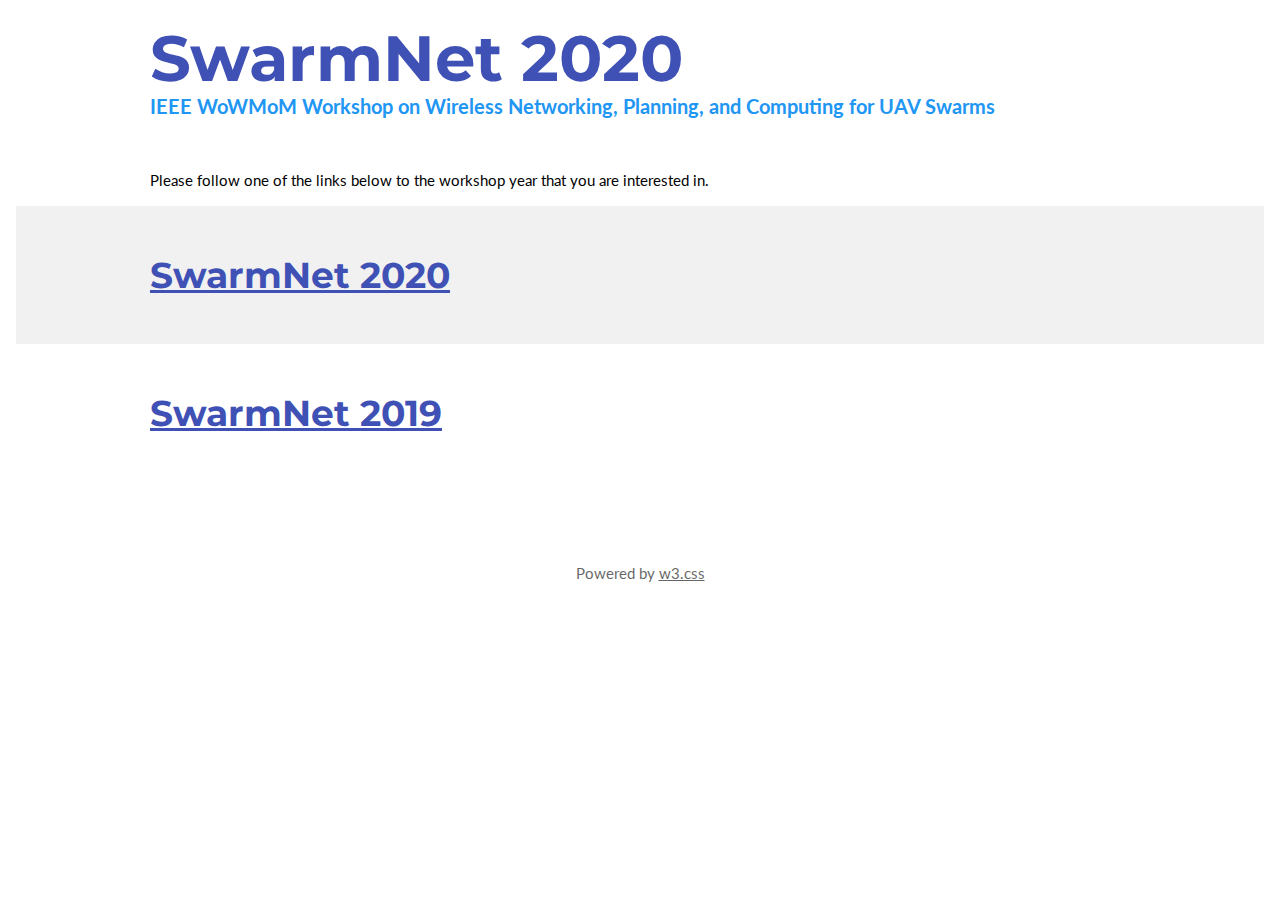
==== commit b5216fe4: "Added landing page" ====
--- a/index.html
+++ b/index.html
@@ -1,6 +1,6 @@
 ﻿<!DOCTYPE html>
 <html>
-   <title>SwarmNet Workshop</title>
+   <title>SwarmNet Workshops Landing Page</title>
    <meta charset="UTF-8">
    <meta name="viewport" content="width=device-width, initial-scale=1">
    <link rel="stylesheet" href="https://www.w3schools.com/w3css/4/w3.css">
@@ -14,257 +14,31 @@
       .fa-anchor,.fa-coffee {font-size:200px}
    </style>
    <body>
-      <!-- Navbar -->
-      <div class="w3-top">
-         <div class="w3-bar w3-indigo w3-card-2 w3-left-align w3-large">
-            <a class="w3-bar-item w3-button w3-hide-medium w3-hide-large w3-right w3-padding-large w3-hover-white w3-large w3-indigo" href="javascript:void(0);" onclick="myFunction()" title="Toggle Navigation Menu"><i class="fa fa-bars"></i></a>
-            <a href="#" class="w3-bar-item w3-button w3-padding-large w3-white">Home</a>
-            <a href="#scope" class="w3-bar-item w3-button w3-hide-small w3-padding-large w3-hover-white">Scope</a>
-            <a href="#topics" class="w3-bar-item w3-button w3-hide-small w3-padding-large w3-hover-white">Topics</a>
-            <a href="#submissions" class="w3-bar-item w3-button w3-padding-large">Submissions</a>
-            <a href="#committees" class="w3-bar-item w3-button w3-hide-small w3-padding-large w3-hover-white">Committees</a>
-            <a href="#dates" class="w3-bar-item w3-button w3-hide-small w3-padding-large w3-hover-white">Important Dates</a>
-            <a href="#program" class="w3-bar-item w3-button w3-hide-small w3-padding-large w3-hover-white">Program</a>
-            <a href="#contact" class="w3-bar-item w3-button w3-hide-small w3-padding-large w3-hover-white">Contact</a>
-         </div>
-         
-         <!-- Navbar on small screens -->
-         <div id="navDemo" class="w3-bar-block w3-white w3-hide w3-hide-large w3-hide-medium w3-large">
-            <a href="#scope" class="w3-bar-item w3-button w3-padding-large">Scope</a>
-            <a href="#topics" class="w3-bar-item w3-button w3-padding-large">Topics</a>
-            <a href="#submissions" class="w3-bar-item w3-button w3-padding-large">Submissions</a>
-            <a href="#committees" class="w3-bar-item w3-button w3-padding-large">Committees</a>
-            <a href="#dates" class="w3-bar-item w3-button w3-padding-large">Important Dates</a>
-            <a href="#program" class="w3-bar-item w3-button w3-padding-large">Program</a>
-            <a href="#contact" class="w3-bar-item w3-button w3-padding-large">Contact</a>
-         </div>
-      </div>
-      
-      <!-- Header -->
-      <header class="w3-container w3-white" style="padding-top:80px;">
-      </header>
-      
+                  
       <!-- First Grid -->
       <div class="w3-row-padding w3-padding-8 w3-container" id="home">
          <div class="w3-content">
-            
-            <!-- <a href="http://tccc.committees.comsoc.org/" target="_blank"></a>
-            <img src="logo-tccc.png" width="120px" style="padding:25px 0px 0px 0px; position:absolute; margin-left:850px;"/>
-            
-            <a href="https://www.mst.edu" target="_blank">
-            <img src="logo-missouri.png" width="120px" style="padding:0px 0px 0px 0px; position:absolute; margin-left:720px;"/></a>
-            
-            <a href="https://www.computer.org/" target="_blank">
-            <img src="ieee-computer-society.png" width="120px" style="padding:0px 0px 0px 0px; position:absolute; margin-left:590px;"/></a> -->
-            
-            <a href="http://www.cs.ucc.ie/wowmom2020/" target="_blank"></a>            
-            <img src="logo-wowmom.png" width="260px" style="padding:0px 0px 0px 0px"/>
-            <p style="color:#777; font-size:12pt; font-weight: bold; padding-top:0; margin-top:0;">
-               IEEE International Symposium on a World of Wireless, Mobile, and Multimedia Networks (IEEE WOWMOM 2020) 
-               <br> June 15-18, 2020 // Cork, Ireland
-            </p>
-            <br>
-            
-            <img class="w3-image" src="Saint_Fin_Barre_Cathedral.jpg" style="margin-bottom:10px;">
             <h1 class="w3-jumbo w3-text-indigo" style="margin-bottom:-25px;"><b>
 			SwarmNet 2020</b></h1>
-            <h4 class="w3-text-blue"><b>2nd IEEE WoWMoM Workshop on Wireless Networking, Planning, and Computing for UAV Swarms</b></h4>
+            <h4 class="w3-text-blue"><b>IEEE WoWMoM Workshop on Wireless Networking, Planning, and Computing for UAV Swarms</b></h4>
             <br>
+            <p>Please follow one of the links below to the workshop year that you are interested in.</p>
          </div>
       </div>
       
       <div class="w3-container"> <!-- w3-threequarter -->
          <div class="w3-row-padding w3-padding-32 w3-container w3-light-grey" id="scope">
             <div class="w3-content">
-               <h1 class="w3-xxlarge w3-text-indigo "><b>Scope</b></h1>
-               <!-- Photo grid (modal) -->
-               <div class="w3-row-padding">
-                  <div>
-                     <p align="justify">Recent advances in embedded computing, wireless communication, flight controllers, 
-                     and miniaturized sensing have enabled the growth of unmanned aerial vehicles (UAVs). 
-                     Networked swarms of such UAVs promise breakthroughs in public safety, commercial, and military applications 
-                     including search-and-rescue, disaster response, infrastructure inspection, environmental monitoring, 
-                     virtual/augmented reality, and ISR (intelligence, surveillance and reconnaissance). </p>                    
-                     <p align="justify">The goal of this workshop is to bring together researchers working at the intersection of 
-                     wireless networking, mobile computing, sensing, robotics, and/or planning 
-                     to address a myriad of fundamental technical challenges that must be solved before UAV swarms (and,
-                     more broadly, multi-UAV systems) can be safely, effectively, and widely deployed. 
-                     Since many of these challenges will not be able to be addressed without the help of UAV swarm simulation platforms, 
-                     experimental testbeds/prototypes, and experimental evaluations, papers on these topics are especially encouraged. </p>
-                  </div>
-               </div>
+               <h1 class="w3-xxlarge w3-text-indigo "><b><a href="https://swarmnet-workshop.github.io/2020/">SwarmNet 2020</a> </b></h1>
             </div>
          </div>
          <!-- Second Grid -->
          <div class="w3-row-padding w3-white w3-padding-32 w3-container" id="topics">
             <div class="w3-content">
-               <h1 class="w3-xxlarge w3-text-indigo "><b>Topics</b></h1>
-               <p>Topics of interest include, but are not limited to:</p>
-               <!-- 
-               <br>
-               <b style="border-bottom: 1px #000 dotted;">Communications and Networking Protocols</b> 
-               -->
-               <ul>
-                  <li> Communication and networking protocols for UAV swarms </li>
-                  <li> Resilient communication protocols for multi-agent planning and control </li>
-                  <li> Delay-tolerant networking for UAVs </li>
-                  <li> Network topology control for performance optimization (connectivity, throughput, etc.) </li>
-                  <li> Wireless localization for UAVs </li>
-                  <li> Communication architectures and technologies for UAV air-traffic control </li>
-                  <li> UAVs in 4G/5G cellular networks </li>
-                  <li> UAV integration in the urban IoT </li>
-                  <li> Aerial video streaming for virtual/augmented reality </li>
-                  <li> Data offloading and mobile edge computing with UAVs </li>
-                  <li> Air-to-air, air-to-ground, and ground-to-air channel modeling for UAVs
-                  <li> Cyber-security for UAVs
-                  <li> UAV swarm network simulation platforms
-                  <li> UAV swarm network testbeds, experimental evaluation, and prototyping
-			   </ul>
+               <h1 class="w3-xxlarge w3-text-indigo "><b><a href="https://swarmnet-workshop.github.io/2019/">SwarmNet 2019</a></b></h1>
             </div>
          </div>
-
-
-         <div class="w3-row-padding w3-light-grey w3-padding-32 w3-container" id="submissions">
-            <div class="w3-content">
-               <h1 class="w3-xxlarge w3-text-indigo"><b>Submissions</b></h1>
-               <div class="w3-row-padding">
-                  <div>
-                     <p align="justify"> Submissions may be up to 6 pages in length (including figures and references), 
-                     formatted in two-column IEEE conference style with font size 10 point or greater. 
-                     For the camera-ready (accepted) papers, authors can buy one additional page, for a total length of up to 7 pages.</p>
-		             <p>Papers must be submitted electronically to EDAS 
-			         <!-- (<a href="https://edas.info/N25791" target="_blank"> https://edas.info/N25791 </a>) -->
-			         by <b>March 15, 2020, 23:59 EDT</b> (Submission portal TBA).</p>
-                     <p>For guidelines regarding formatting, please refer to the 
-                     <a href="http://www.ieee.org/conferences_events/conferences/publishing/templates.html" target="_blank"> IEEE Manuscript Templates for Conference Proceedings</a>.
-                     </p>
-		             <!-- <p> A copyright footer should be added to all camera ready submissions. The right footer is selected according the following criteria:
-                         (1) For papers in which all authors are employed by the US government, the copyright notice is: U.S. Government work not protected by U.S. copyright;
-                         (2) For papers in which all authors are employed by a Crown government (UK, Canada, and Australia), the copyright notice is: 978-1-7281-0270-2/19/$31.00 ©2019 Crown;
-                         (3) For papers in which all authors are employed by the European Union, the copyright notice is: 978-1-7281-0270-2/19/$31.00 ©2019 European Union; and
-			             (4) For all other papers the copyright notice is: 978-1-7281-0270-2/19/$31.00 ©2019 IEEE.</p> -->
-                  </div>
-               </div>
-            </div>
-         </div>
-
-
-         <div class="w3-row-padding w3-white w3-padding-32 w3-container" id="committees">
-            <div class="w3-content">
-               <h1 class="w3-xxlarge w3-text-indigo"><b>Committees</b></h1>
-               <ul class="w3-ul">
-                  <b style="border-bottom: 1px #000 dotted;">Organizing Committee</b>
-                  <li> <a href="http://www.eng.buffalo.edu/~nmastron/" target="_blank"> Nick Mastronarde</a>
-                       <br> University at Buffalo, USA
-                        
-                  <li> <a href="http://www.jakov.org/" target="_blank"> Jacob Chakareski</a>
-                       <br> University of Alabama, USA
-                  
-                  <li> <a href="https://www.ics.uci.edu/~mlevorat/" target="_blank"> Fatemeh Afghah</a>
-                       <br> Northern Arizona University, USA
-               </ul>
-		       <br>
-               <ul class="w3-ul">
-                  <b style="border-bottom: 1px #000 dotted;">Technical Program Committee</b>
-                  <li> TBA
-                  <!-- <li> Jonathan Ashdown, Air Force Research Laboratory, USA
-                  <li> Zhangyu Guan, University at Buffalo, USA
-                  <li> Farshad Ghanei, University at Buffalo, USA
-                  <li> Panos P. Markopoulos, Rochester Institute of Technology, USA
-                  <li> Georgios Sklivanitis, Florida Atlantic University, USA
-                  <li> Mohammad Mozaffari, Virginia Tech, USA
-                  <li> Fatemeh Afghah, Northern Arizona University, USA
-                  <li> Abolfazl Razi, Northern Arizona University, USA -->
-               </ul>
-            </div>
-         </div>
-
-         <div class="w3-row-padding w3-light-grey w3-padding-32 w3-container" id="dates">
-            <div class="w3-content">
-               <h1 class="w3-xxlarge w3-text-indigo"><b>Important Dates</b></h1>
-               <table class="w3-table w3-striped">
-                  <tr>
-		             <th><b>Paper submission deadline:</b></th>
-                     <th><b> March 15, 2020 </b></th>
-                  </tr>
-                  <tr>
-                     <td>Author Notification:</td>
-                     <td> April 15, 2020 </td>
-                  </tr>
-                  <tr>
-                     <td>Camera-ready submission:</td>
-                     <td> April 30, 2020 </td>
-                  </tr>
-                  <tr>
-                     <td>Workshop date:</td>
-                     <td> TBA </td>
-                  </tr>
-               </table>
-            </div>
-         </div>
-
-         <div class="w3-row-padding w3-white w3-padding-32 w3-container" id="program">
-            <div class="w3-content">
-               <h1 class="w3-xxlarge w3-text-indigo"><b>Workshop Program</b></h1>
-               <ul class="w3-ul">
-                  <li> TBA
-	              <!-- <li> 08:00 – 08:30 Registration
-                  <li> 08:30 – 08:35 Opening Remarks
-                  <li> 08:35 – 09:25 Keynote Talk: 
-		               Autonomous Localization, Channelization, and Networking – Dimitris Pados
-                  <li> 09:25 – 10:00 Invited Talk: 
-		               Drone Cellular Networks: from theory to practice – Ludovico Ferranti
-                  <li> 10:00 – 10:30 Coffee Break
-                  <li> 10:30 – 12:20 Accepted Papers
-                  <li> [1] Adaptive Swarm Control for Mobile Resource Placement in Wireless Ad-hoc Networks –	
-                       Bradley R Fraser, Andrew Coyle, Claudia Szabo, Robert Hunjet
-	              <li> [2] Ground Localization with a Drone and UWB Antennas: Experiments on the Field –
-                       Francesco Betti Sorbelli, Cristina M. Pinotti
-                  <li> [3] Blockchain Technology for Network of Unmanned Aerial Vehicle Swarms –	
-                       Isaac Jensen, Daisy Flora Selvaraj, Prakash Ranganathan
-	              <li> [4] Ray Tracing Analysis for UAV-assisted Integrated Access and Backhaul Millimeter Wave Networks –
-                       Alberto Perez, Abdurrahman Fouda, Ahmed S. Ibrahim
-                  <li> 12:20 – 12:30 Closing -->
-	           </ul>
-            </div>
-         </div>     
-	      
-         <div class="w3-row-padding w3-light-grey w3-padding-32 w3-container" id="contact">
-            <div class="w3-content">
-               <h1 class="w3-xxlarge w3-text-indigo"><b>Contact Us</b></h1>
-               <a href="mailto:nmastron@buffalo.edu" target="_top">E-mail the organizers:</a> nmastron 
-				  {at} buffalo {dot} edu
-            </div>
-         </div>
-
-         <div class="w3-container" style="position:relative">
-            <a href="#home" class="w3-button w3-normal w3-circle w3-blue"
-               style="position:absolute;top:-18px;right:24px"> top </a>
-         </div>
       </div>
-
-      <!--
-      <div class="w3-container w3-rest">
-         <div id="twitter">
-            <a class="twitter-timeline" data-lang="en" height="2150" data-theme="dark" data-link-color="#2B7BB9" href="https://twitter.com/IEEE_WCNEE?ref_src=twsrc%5Etfw">Tweets by IEEE_WCNEE</a>
-            <script>!function(d,s,id){var js,fjs=d.getElementsByTagName(s)[0],p=/^http:/.test(d.location)?'http':'https';if(!d.getElementById(id)){js=d.createElement(s);js.id=id;js.src=p+"://platform.twitter.com/widgets.js";fjs.parentNode.insertBefore(js,fjs);}}(document,"script","twitter-wjs");</script>
-         </div>
-      </div>
-      -->
-
-      <!--
-	  <div class="w3-container w3-rest">
-	  			<div id="conference">
-		       	<p class="title">WCNEE Workshops</p>
-				<ul>
-			  		<li><a href="http://infocom2018.ieee-infocom.org/content/workshop-wcnee-wireless-communications-and-networking-extreme-environments">2018 - Honolulu, USA</a></li>
-			  	</ul>
-			  	<ul>
-			  		<li><a href="http://infocom2017.ieee-infocom.org/workshop/wcnee-wireless-communications-and-networking-extreme-environments">2017 - Atlanta, USA</a></li>
-			  	</ul>
-			 </div>
-	   </div>
-	   -->
 	   
       <!-- Footer -->
       <footer class="w3-container w3-padding-64 w3-center w3-opacity">
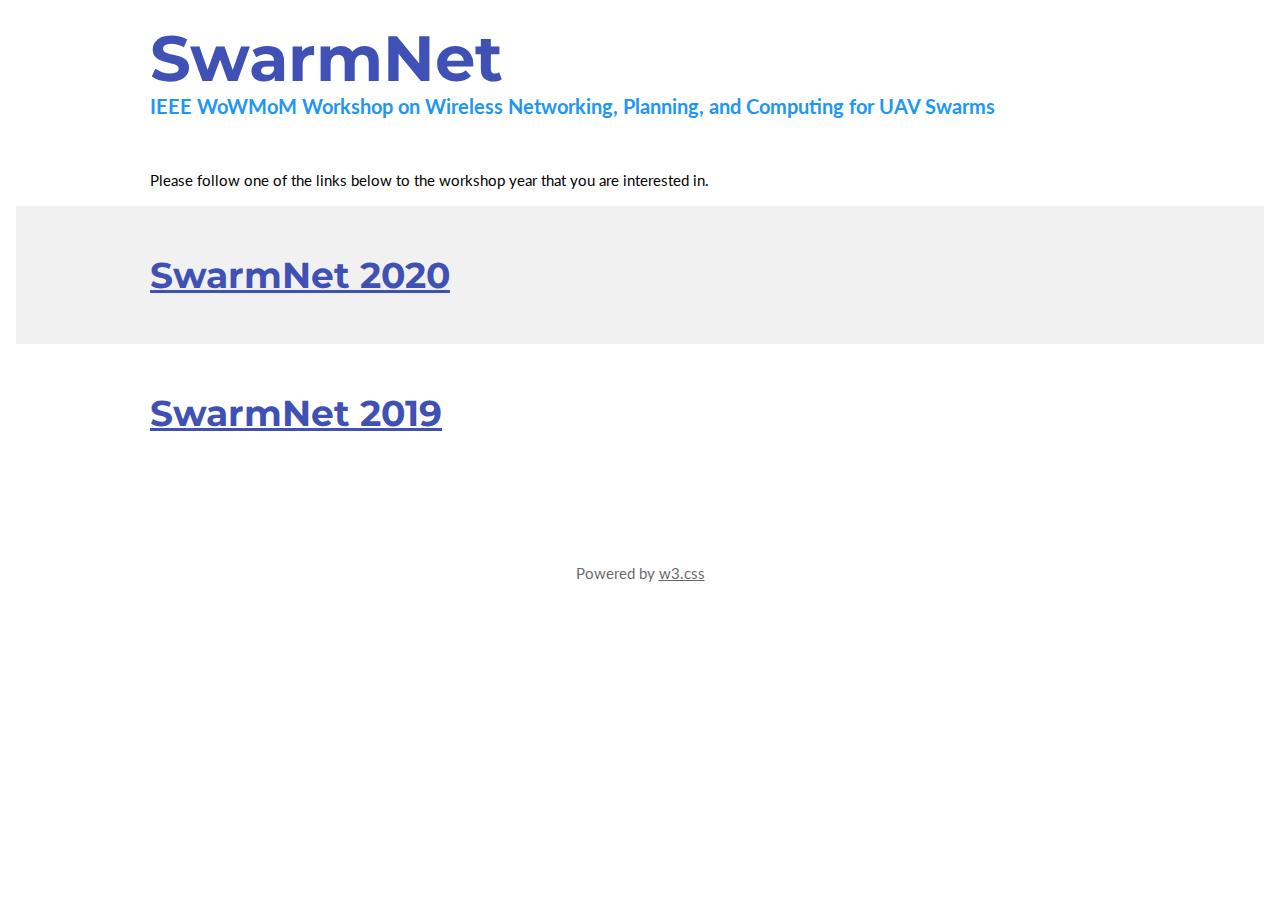
==== commit acf8e9f3: "Removed year from landing page" ====
--- a/index.html
+++ b/index.html
@@ -19,7 +19,7 @@
       <div class="w3-row-padding w3-padding-8 w3-container" id="home">
          <div class="w3-content">
             <h1 class="w3-jumbo w3-text-indigo" style="margin-bottom:-25px;"><b>
-			SwarmNet 2020</b></h1>
+			SwarmNet</b></h1>
             <h4 class="w3-text-blue"><b>IEEE WoWMoM Workshop on Wireless Networking, Planning, and Computing for UAV Swarms</b></h4>
             <br>
             <p>Please follow one of the links below to the workshop year that you are interested in.</p>
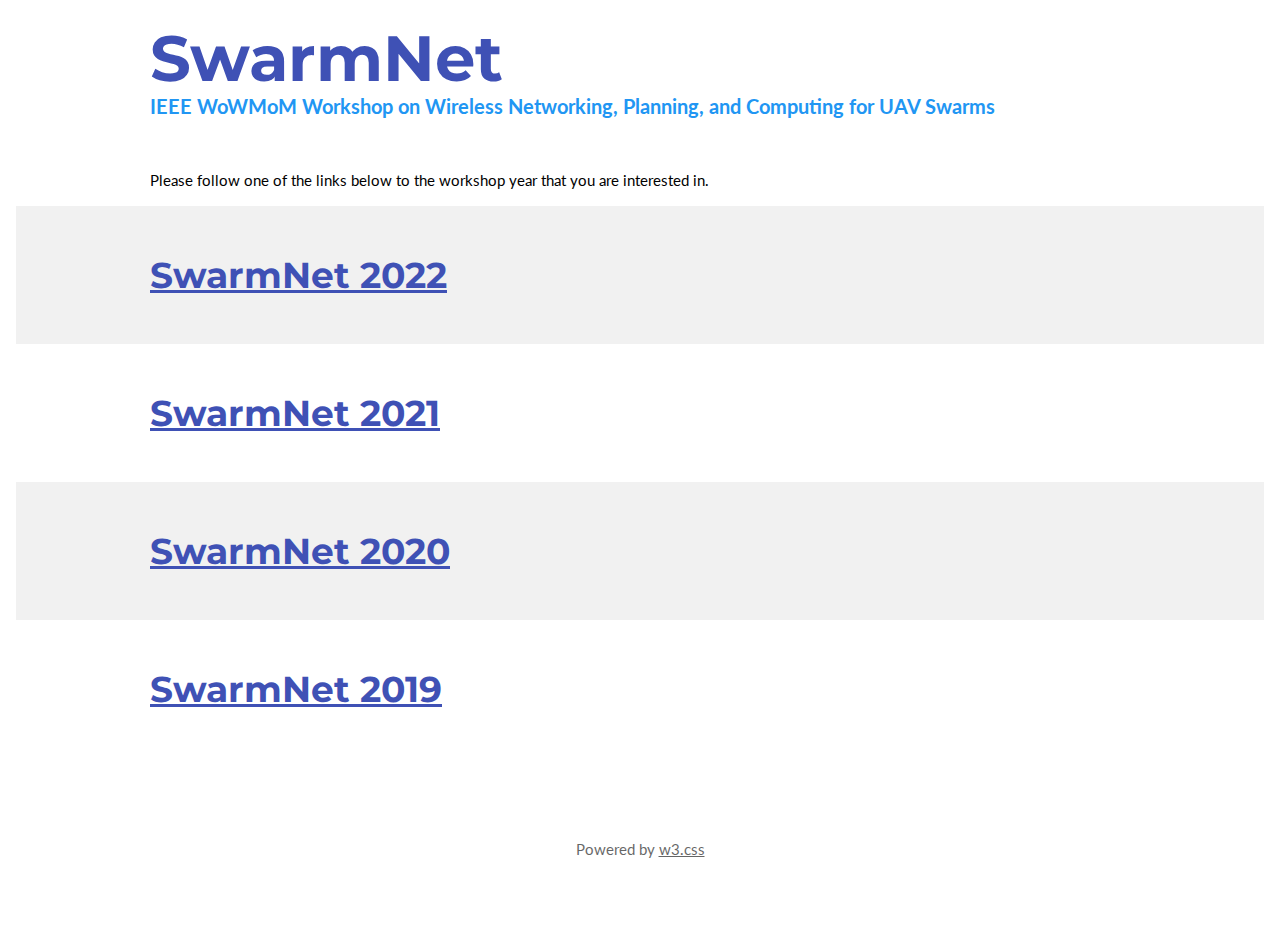
==== commit b17a17d9: "SwarmNet 2022 first commit" ====
--- a/index.html
+++ b/index.html
@@ -25,15 +25,28 @@
             <p>Please follow one of the links below to the workshop year that you are interested in.</p>
          </div>
       </div>
+            
       
       <div class="w3-container"> <!-- w3-threequarter -->
-         <div class="w3-row-padding w3-padding-32 w3-container w3-light-grey" id="scope">
+      	 <div class="w3-row-padding w3-padding-32 w3-container w3-light-grey" id="">
+            <div class="w3-content">
+               <h1 class="w3-xxlarge w3-text-indigo "><b><a href="https://swarmnet-workshop.github.io/2022/">SwarmNet 2022</a> </b></h1>
+            </div>
+         </div>
+
+         <div class="w3-row-padding w3-padding-32 w3-container" id="">
+            <div class="w3-content">
+               <h1 class="w3-xxlarge w3-text-indigo "><b><a href="http://wowmom2021.iit.cnr.it/workshops/swarmnet-2021/">SwarmNet 2021</a> </b></h1>
+            </div>
+         </div>
+
+         <div class="w3-row-padding w3-padding-32 w3-container w3-light-grey" id="">
             <div class="w3-content">
                <h1 class="w3-xxlarge w3-text-indigo "><b><a href="https://swarmnet-workshop.github.io/2020/">SwarmNet 2020</a> </b></h1>
             </div>
          </div>
-         <!-- Second Grid -->
-         <div class="w3-row-padding w3-white w3-padding-32 w3-container" id="topics">
+         
+         <div class="w3-row-padding w3-white w3-padding-32 w3-container" id="">
             <div class="w3-content">
                <h1 class="w3-xxlarge w3-text-indigo "><b><a href="https://swarmnet-workshop.github.io/2019/">SwarmNet 2019</a></b></h1>
             </div>
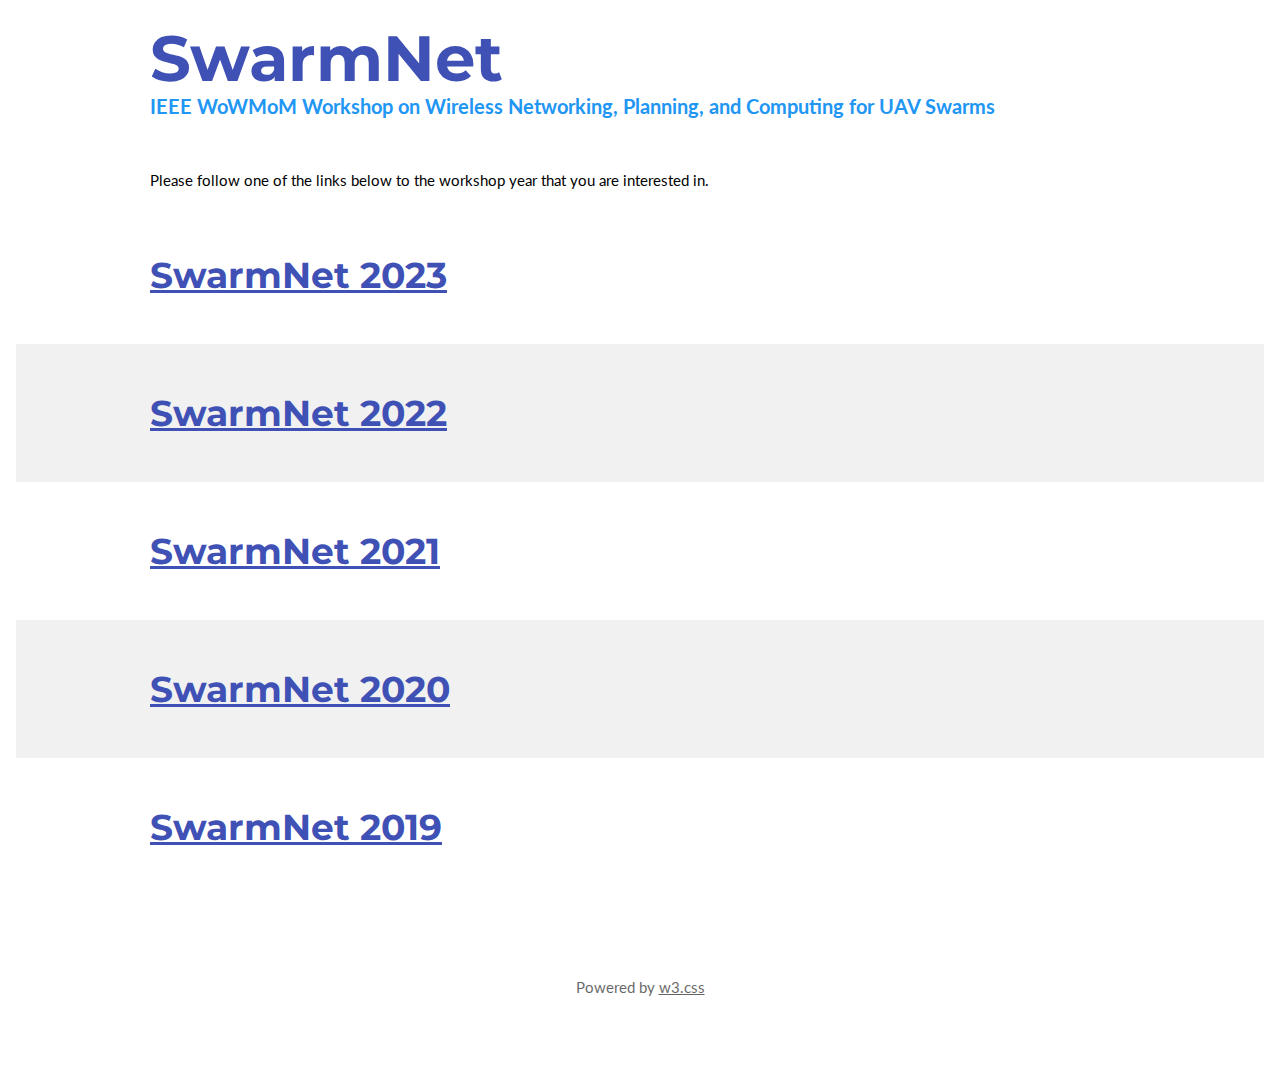
==== commit ec78af05: "First commit for SwarmNet 2023" ====
--- a/index.html
+++ b/index.html
@@ -19,7 +19,7 @@
       <div class="w3-row-padding w3-padding-8 w3-container" id="home">
          <div class="w3-content">
             <h1 class="w3-jumbo w3-text-indigo" style="margin-bottom:-25px;"><b>
-			SwarmNet</b></h1>
+            SwarmNet</b></h1>
             <h4 class="w3-text-blue"><b>IEEE WoWMoM Workshop on Wireless Networking, Planning, and Computing for UAV Swarms</b></h4>
             <br>
             <p>Please follow one of the links below to the workshop year that you are interested in.</p>
@@ -28,6 +28,12 @@
             
       
       <div class="w3-container"> <!-- w3-threequarter -->
+      	 <div class="w3-row-padding w3-padding-32 w3-container" id="">
+            <div class="w3-content">
+               <h1 class="w3-xxlarge w3-text-indigo "><b><a href="https://swarmnet-workshop.github.io/2023/">SwarmNet 2023</a> </b></h1>
+            </div>
+         </div>
+      
       	 <div class="w3-row-padding w3-padding-32 w3-container w3-light-grey" id="">
             <div class="w3-content">
                <h1 class="w3-xxlarge w3-text-indigo "><b><a href="https://swarmnet-workshop.github.io/2022/">SwarmNet 2022</a> </b></h1>
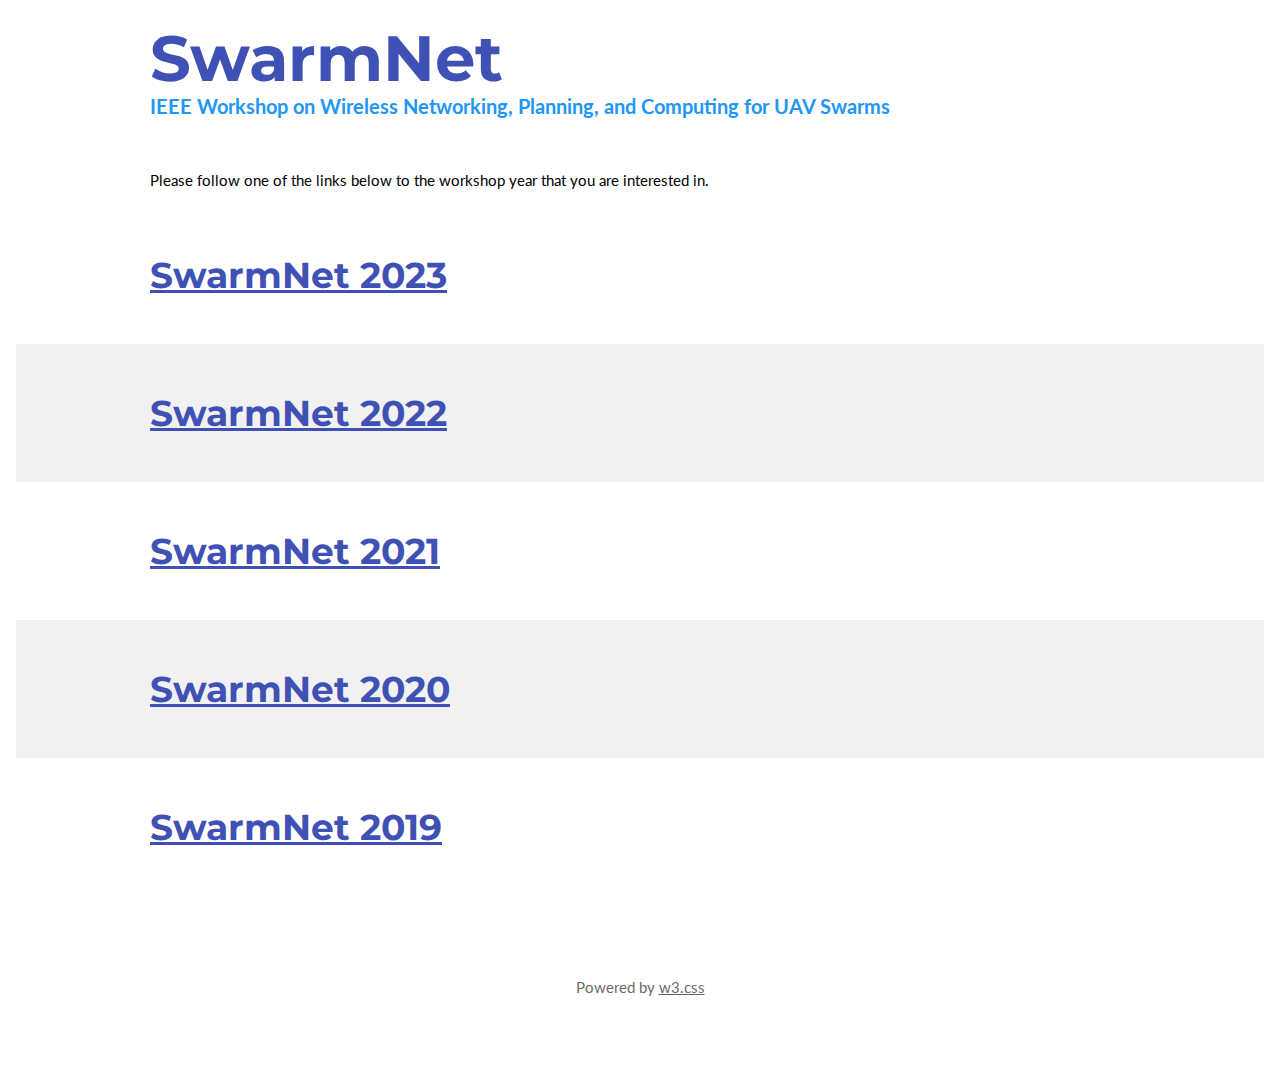
==== commit f654b5fc: "Updated global index page" ====
--- a/index.html
+++ b/index.html
@@ -20,7 +20,7 @@
          <div class="w3-content">
             <h1 class="w3-jumbo w3-text-indigo" style="margin-bottom:-25px;"><b>
             SwarmNet</b></h1>
-            <h4 class="w3-text-blue"><b>IEEE WoWMoM Workshop on Wireless Networking, Planning, and Computing for UAV Swarms</b></h4>
+            <h4 class="w3-text-blue"><b>IEEE Workshop on Wireless Networking, Planning, and Computing for UAV Swarms</b></h4>
             <br>
             <p>Please follow one of the links below to the workshop year that you are interested in.</p>
          </div>
